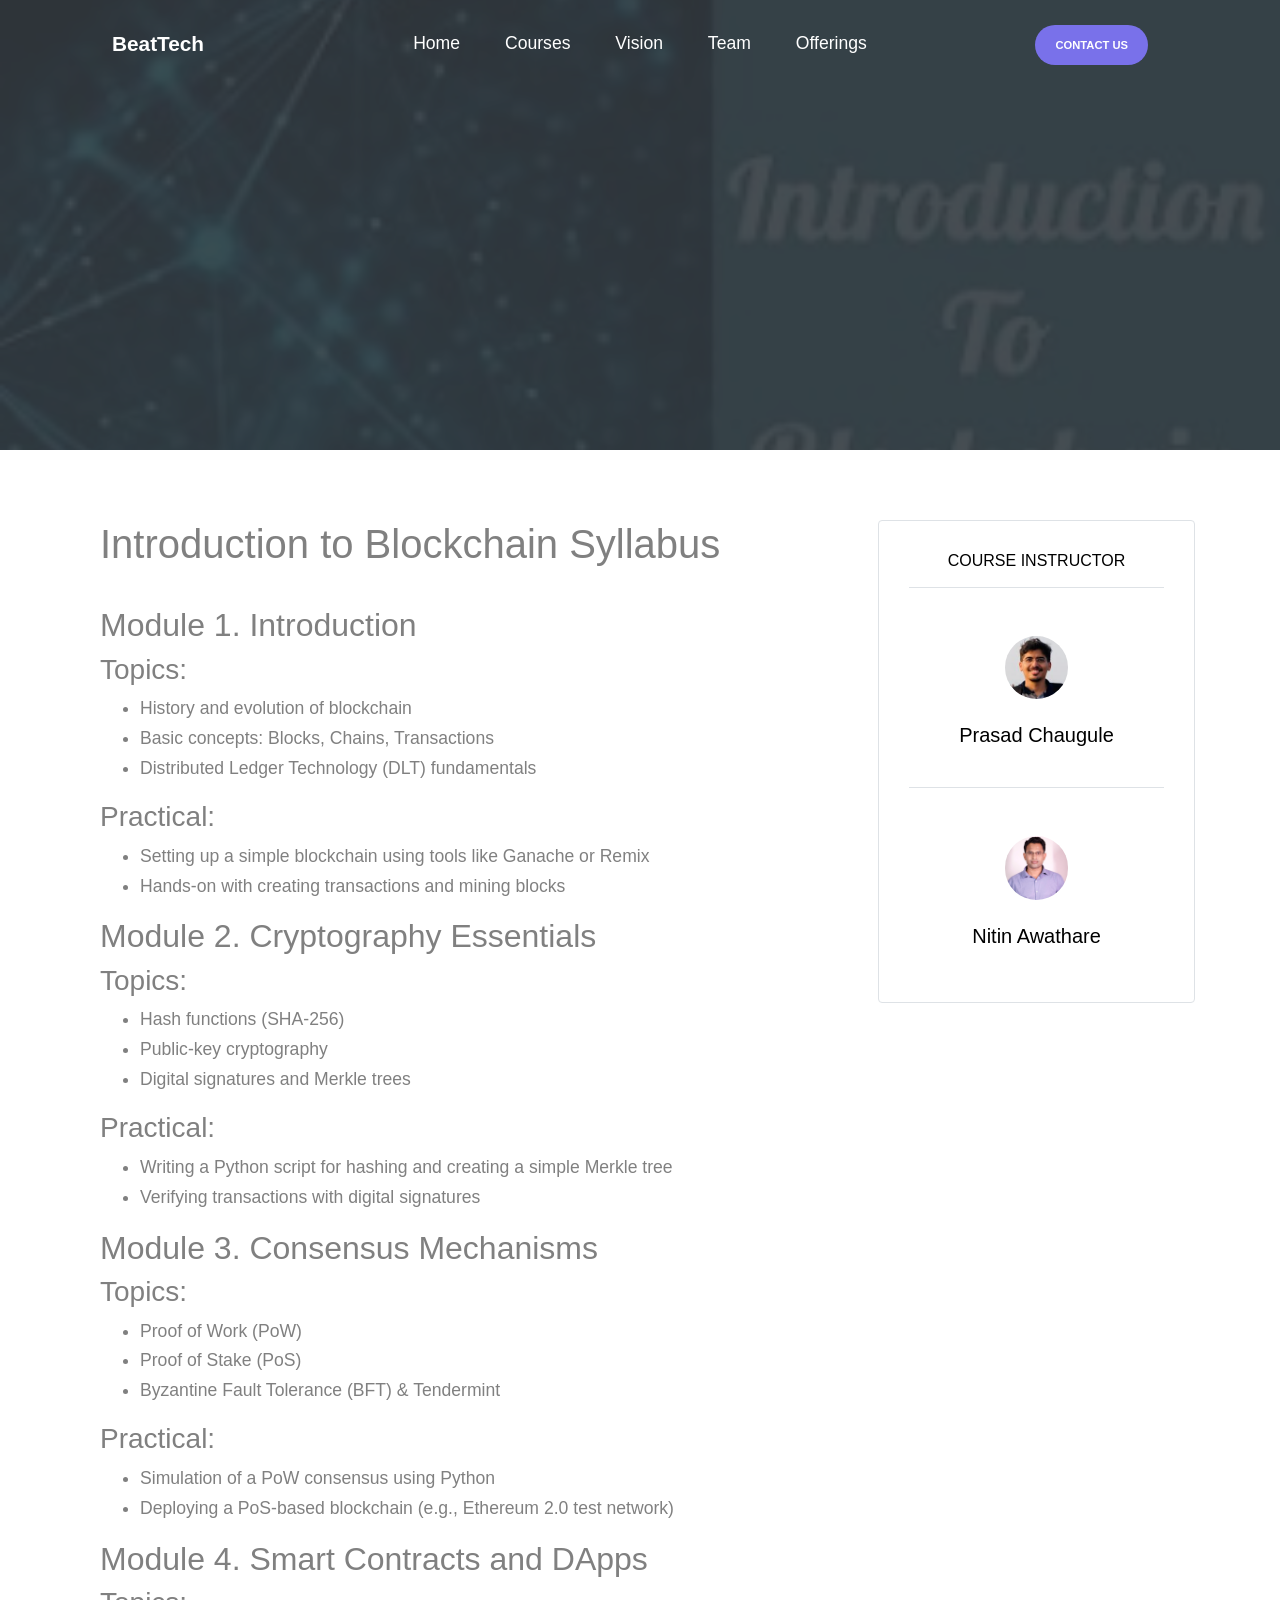
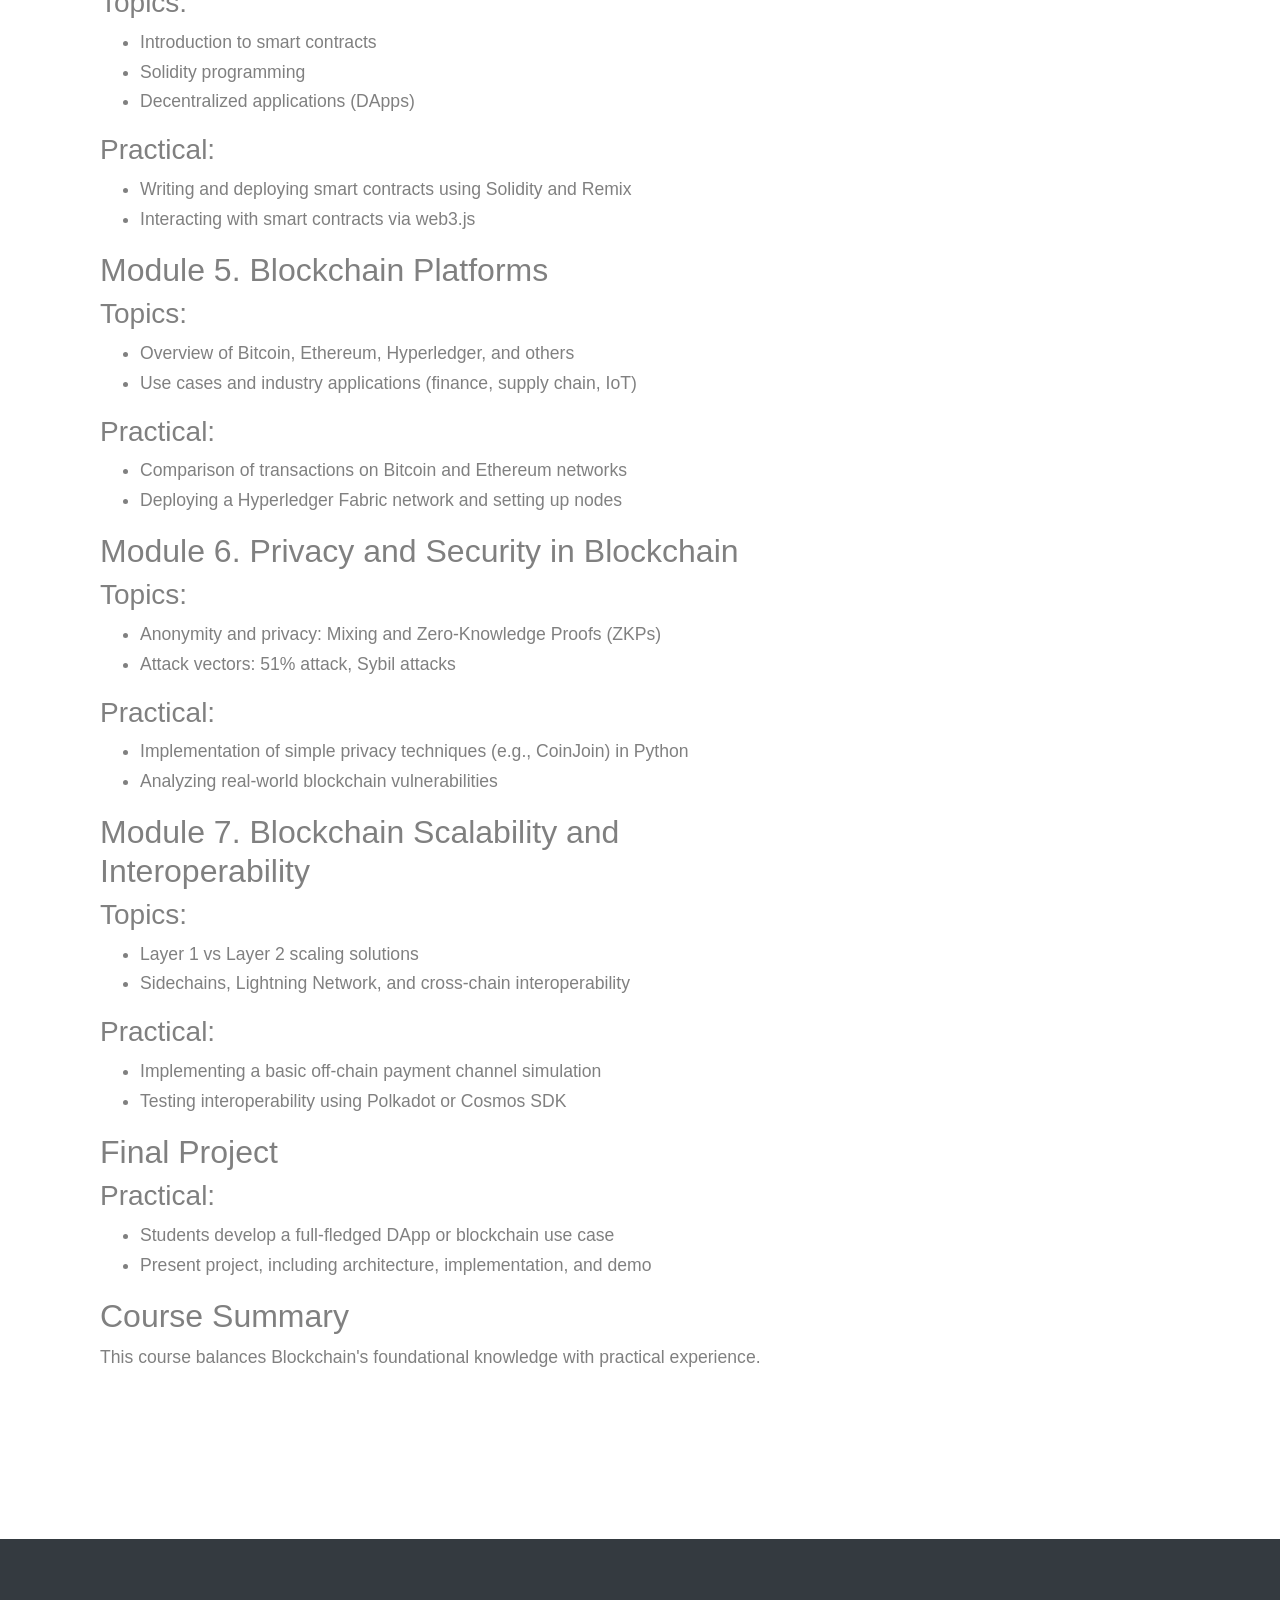
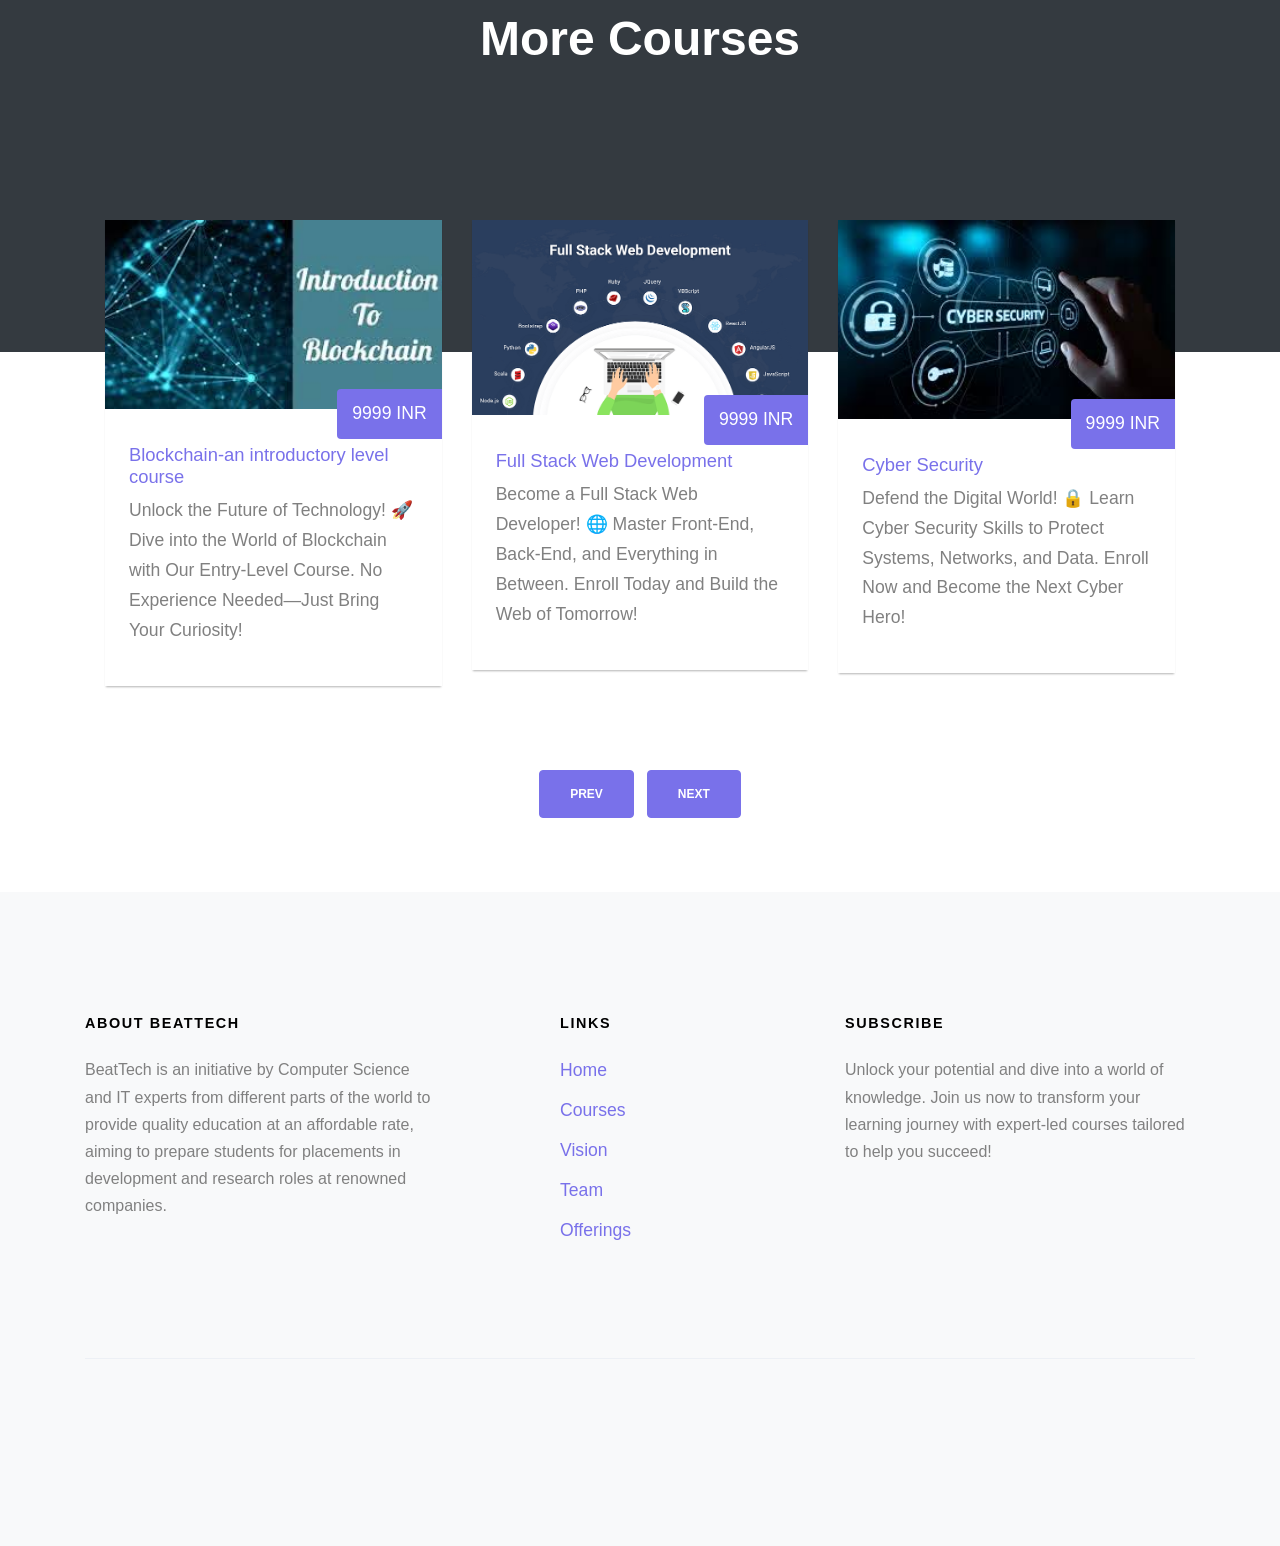
==== course-single-Blockchain.html @ daa199da "first commit" ====
<!DOCTYPE html>
<html lang="en">
  <head>
    <title>OneSchool &mdash; Website by Colorlib</title>
    <meta charset="utf-8">
    <meta name="viewport" content="width=device-width, initial-scale=1, shrink-to-fit=no">
    
    
    <!-- <link href="https://fonts.googleapis.com/css?family=Muli:300,400,700,900" rel="stylesheet"> -->
    <link rel="stylesheet" href="fonts/icomoon/style.css">

    <link rel="stylesheet" href="css/bootstrap.min.css">
    <link rel="stylesheet" href="css/jquery-ui.css">
    <link rel="stylesheet" href="css/owl.carousel.min.css">
    <link rel="stylesheet" href="css/owl.theme.default.min.css">
    <link rel="stylesheet" href="css/owl.theme.default.min.css">

    <link rel="stylesheet" href="css/jquery.fancybox.min.css">

    <link rel="stylesheet" href="css/bootstrap-datepicker.css">

    <link rel="stylesheet" href="fonts/flaticon/font/flaticon.css">

    <link rel="stylesheet" href="css/aos.css">

    <link rel="stylesheet" href="css/style.css">
    
  </head>
  <body data-spy="scroll" data-target=".site-navbar-target" data-offset="300">
  
  <div class="site-wrap">

    <div class="site-mobile-menu site-navbar-target">
      <div class="site-mobile-menu-header">
        <div class="site-mobile-menu-close mt-3">
          <span class="icon-close2 js-menu-toggle"></span>
        </div>
      </div>
      <div class="site-mobile-menu-body"></div>
    </div>
   
    
    <header class="site-navbar py-4 js-sticky-header site-navbar-target" role="banner">
      
      <div class="container-fluid">
        <div class="d-flex align-items-center">
          <div class="site-logo mr-auto w-25"><a href="index.html">BeatTech</a></div>

          <div class="mx-auto text-center">
            <nav class="site-navigation position-relative text-right" role="navigation">
              <ul class="site-menu main-menu js-clone-nav mx-auto d-none d-lg-block  m-0 p-0">
               <!-- 
 <li><a href="#home-section" class="nav-link">Home</a></li>
                <li><a href="#courses-section" class="nav-link">Courses</a></li>
                <li><a href="#programs-section" class="nav-link">Programs</a></li>
                <li><a href="#teachers-section" class="nav-link">Teachers</a></li>
 -->
 				<li><a href="index.html?#home-section" class="nav-link">Home</a></li>
                <li><a href="index.html?#courses-section" class="nav-link">Courses</a></li>
                <li><a href="index.html?#programs-section" class="nav-link">Vision</a></li>
                <li><a href="index.html?#teachers-section" class="nav-link">Team</a></li>
                <li><a href="index.html?#offerings-section" class="nav-link">Offerings</a></li>
              </ul>
            </nav>
          </div>

          <div class="ml-auto w-25">
            <nav class="site-navigation position-relative text-right" role="navigation">
              <ul class="site-menu main-menu site-menu-dark js-clone-nav mr-auto d-none d-lg-block m-0 p-0">
                <li class="cta"><a href="index.html?#contact-section" class="nav-link"><span>Contact Us</span></a></li>
              </ul>
            </nav>
            <a href="#" class="d-inline-block d-lg-none site-menu-toggle js-menu-toggle text-black float-right"><span class="icon-menu h3"></span></a>
          </div>
        </div>
      </div>
      
    </header>

    <div class="intro-section single-cover" id="home-section">
      
      <div class="slide-1 " style="background-image: url('images/blockchainCourse.jpeg');" data-stellar-background-ratio="0.5">
        <div class="container">
          <div class="row align-items-center">
            <div class="col-12">
              <div class="row justify-content-center align-items-center text-center">
                <div class="col-lg-6">
<!--                   <h1 data-aos="fade-up" data-aos-delay="0">Full stack Development</h1> -->
<!--                   <p data-aos="fade-up" data-aos-delay="100">4 Lessons / 12 Week &bullet; 2,193 students &bullet; <a href="#" class="text-white">6 comments</a></p> -->
                </div>

                
              </div>
            </div>
            
          </div>
        </div>
      </div>
    </div>
    
    <div class="site-section">
      <div class="container">
        <div class="row">
          <div class="col-lg-8 mb-5">

            <div class="mb-5">
              <!-- 
<h3 class="text-black">Course Description</h3>
              <p class="mb-4">
                <strong class="text-black mr-3">Schedule: </strong> MWF 9:30 - 11:00
              </p>
 -->
              <!-- 
<p>Lorem ipsum dolor sit amet, consectetur adipisicing elit. Enim eum iure voluptatum provident natus, deleniti alias corporis dolorem architecto eligendi consequatur, veniam ratione qui adipisci, doloremque aspernatur? Debitis, quia, praesentium.</p>
              <p>Molestias sit temporibus ullam voluptatem quibusdam. Accusamus labore perspiciatis similique veritatis ipsum iure quas. Nulla perspiciatis unde eveniet nihil, nesciunt repellat maxime ab libero minima voluptas dolore repudiandae adipisci. Cumque!</p>
              <p>Enim harum voluptatem, itaque in illum quas temporibus tempore sit tempora quam atque eveniet, non aspernatur dignissimos aliquid praesentium exercitationem delectus, maxime velit saepe! Qui asperiores iure reprehenderit ad voluptas!</p>
              <div class="row mb-4">
                <div class="col-md-6">
                  <img src="images/img_1.jpg" alt="Image" class="img-fluid rounded">
                </div>
                <div class="col-md-6">
                  <img src="images/img_2.jpg" alt="Image" class="img-fluid rounded">
                </div>
              </div>
              <p>Ipsam fuga fugiat vero repudiandae, tenetur a ullam, expedita perspiciatis dolores rem quibusdam numquam dicta sint unde repellat magni recusandae. Id, quibusdam, voluptatum. Amet mollitia ratione, illum animi quia ex?</p>
              <p>Sint aut repudiandae, in amet nemo. Nobis labore id iure molestias reprehenderit quisquam illo quod cum dolorum aspernatur ut sequi, facere beatae, porro cupiditate magnam laborum laudantium laboriosam ab autem!</p>
 -->

     <div class="container">
        <h1>Introduction to Blockchain Syllabus</h1><br>
<!-- 		<h1>Blockchain Course Syllabus</h1> -->

    <h2>Module 1. Introduction </h2>
    <h3>Topics:</h3>
    <ul>
        <li>History and evolution of blockchain</li>
        <li>Basic concepts: Blocks, Chains, Transactions</li>
        <li>Distributed Ledger Technology (DLT) fundamentals</li>
    </ul>
    <h3>Practical:</h3>
    <ul>
        <li>Setting up a simple blockchain using tools like Ganache or Remix</li>
        <li>Hands-on with creating transactions and mining blocks</li>
    </ul>

    <h2>Module 2. Cryptography Essentials </h2>
    <h3>Topics:</h3>
    <ul>
        <li>Hash functions (SHA-256)</li>
        <li>Public-key cryptography</li>
        <li>Digital signatures and Merkle trees</li>
    </ul>
    <h3>Practical:</h3>
    <ul>
        <li>Writing a Python script for hashing and creating a simple Merkle tree</li>
        <li>Verifying transactions with digital signatures</li>
    </ul>

    <h2>Module 3. Consensus Mechanisms </h2>
    <h3>Topics:</h3>
    <ul>
        <li>Proof of Work (PoW)</li>
        <li>Proof of Stake (PoS)</li>
        <li>Byzantine Fault Tolerance (BFT) & Tendermint</li>
    </ul>
    <h3>Practical:</h3>
    <ul>
        <li>Simulation of a PoW consensus using Python</li>
        <li>Deploying a PoS-based blockchain (e.g., Ethereum 2.0 test network)</li>
    </ul>

    <h2>Module 4. Smart Contracts and DApps </h2>
    <h3>Topics:</h3>
    <ul>
        <li>Introduction to smart contracts</li>
        <li>Solidity programming</li>
        <li>Decentralized applications (DApps)</li>
    </ul>
    <h3>Practical:</h3>
    <ul>
        <li>Writing and deploying smart contracts using Solidity and Remix</li>
        <li>Interacting with smart contracts via web3.js</li>
    </ul>

    <h2>Module 5. Blockchain Platforms </h2>
    <h3>Topics:</h3>
    <ul>
        <li>Overview of Bitcoin, Ethereum, Hyperledger, and others</li>
        <li>Use cases and industry applications (finance, supply chain, IoT)</li>
    </ul>
    <h3>Practical:</h3>
    <ul>
        <li>Comparison of transactions on Bitcoin and Ethereum networks</li>
        <li>Deploying a Hyperledger Fabric network and setting up nodes</li>
    </ul>

    <h2>Module 6. Privacy and Security in Blockchain </h2>
    <h3>Topics:</h3>
    <ul>
        <li>Anonymity and privacy: Mixing and Zero-Knowledge Proofs (ZKPs)</li>
        <li>Attack vectors: 51% attack, Sybil attacks</li>
    </ul>
    <h3>Practical:</h3>
    <ul>
        <li>Implementation of simple privacy techniques (e.g., CoinJoin) in Python</li>
        <li>Analyzing real-world blockchain vulnerabilities</li>
    </ul>

    <h2>Module 7. Blockchain Scalability and Interoperability </h2>
    <h3>Topics:</h3>
    <ul>
        <li>Layer 1 vs Layer 2 scaling solutions</li>
        <li>Sidechains, Lightning Network, and cross-chain interoperability</li>
    </ul>
    <h3>Practical:</h3>
    <ul>
        <li>Implementing a basic off-chain payment channel simulation</li>
        <li>Testing interoperability using Polkadot or Cosmos SDK</li>
    </ul>

    <h2>Final Project </h2>
    <h3>Practical:</h3>
    <ul>
        <li>Students develop a full-fledged DApp or blockchain use case</li>
        <li>Present project, including architecture, implementation, and demo</li>
    </ul>
	<h2 class="module-title">Course Summary</h2>
	<p>This course balances Blockchain's foundational knowledge with practical experience.</p>






</p>
    <!-- 
<h2>Assessment:</h2>
    <ul>
        <li>Midterm quiz (20%)</li>
        <li>Practical assignments (40%)</li>
        <li>Final project (40%)</li>
    </ul>
 -->
     </div>
<!--  <p class="mt-4"><a href="#" class="btn btn-primary">Admission</a></p> -->
            </div>

<!-- 
            <div class="pt-5">
              <h3 class="mb-5">6 Comments</h3>
              <ul class="comment-list">
                <li class="comment">
                  <div class="vcard bio">
                    <img src="images/person_1.jpg" alt="Image placeholder">
                  </div>
                  <div class="comment-body">
                    <h3>Jean Doe</h3>
                    <div class="meta">January 9, 2018 at 2:21pm</div>
                    <p>Lorem ipsum dolor sit amet, consectetur adipisicing elit. Pariatur quidem laborum necessitatibus, ipsam impedit vitae autem, eum officia, fugiat saepe enim sapiente iste iure! Quam voluptas earum impedit necessitatibus, nihil?</p>
                    <p><a href="#" class="reply">Reply</a></p>
                  </div>
                </li>

                <li class="comment">
                  <div class="vcard bio">
                    <img src="images/person_1.jpg" alt="Image placeholder">
                  </div>
                  <div class="comment-body">
                    <h3>Jean Doe</h3>
                    <div class="meta">January 9, 2018 at 2:21pm</div>
                    <p>Lorem ipsum dolor sit amet, consectetur adipisicing elit. Pariatur quidem laborum necessitatibus, ipsam impedit vitae autem, eum officia, fugiat saepe enim sapiente iste iure! Quam voluptas earum impedit necessitatibus, nihil?</p>
                    <p><a href="#" class="reply">Reply</a></p>
                  </div>

                  <ul class="children">
                    <li class="comment">
                      <div class="vcard bio">
                        <img src="images/person_1.jpg" alt="Image placeholder">
                      </div>
                      <div class="comment-body">
                        <h3>Jean Doe</h3>
                        <div class="meta">January 9, 2018 at 2:21pm</div>
                        <p>Lorem ipsum dolor sit amet, consectetur adipisicing elit. Pariatur quidem laborum necessitatibus, ipsam impedit vitae autem, eum officia, fugiat saepe enim sapiente iste iure! Quam voluptas earum impedit necessitatibus, nihil?</p>
                        <p><a href="#" class="reply">Reply</a></p>
                      </div>


                      <ul class="children">
                        <li class="comment">
                          <div class="vcard bio">
                            <img src="images/person_1.jpg" alt="Image placeholder">
                          </div>
                          <div class="comment-body">
                            <h3>Jean Doe</h3>
                            <div class="meta">January 9, 2018 at 2:21pm</div>
                            <p>Lorem ipsum dolor sit amet, consectetur adipisicing elit. Pariatur quidem laborum necessitatibus, ipsam impedit vitae autem, eum officia, fugiat saepe enim sapiente iste iure! Quam voluptas earum impedit necessitatibus, nihil?</p>
                            <p><a href="#" class="reply">Reply</a></p>
                          </div>

                            <ul class="children">
                              <li class="comment">
                                <div class="vcard bio">
                                  <img src="images/person_1.jpg" alt="Image placeholder">
                                </div>
                                <div class="comment-body">
                                  <h3>Jean Doe</h3>
                                  <div class="meta">January 9, 2018 at 2:21pm</div>
                                  <p>Lorem ipsum dolor sit amet, consectetur adipisicing elit. Pariatur quidem laborum necessitatibus, ipsam impedit vitae autem, eum officia, fugiat saepe enim sapiente iste iure! Quam voluptas earum impedit necessitatibus, nihil?</p>
                                  <p><a href="#" class="reply">Reply</a></p>
                                </div>
                              </li>
                            </ul>
                        </li>
                      </ul>
                    </li>
                  </ul>
                </li>

                <li class="comment">
                  <div class="vcard bio">
                    <img src="images/person_1.jpg" alt="Image placeholder">
                  </div>
                  <div class="comment-body">
                    <h3>Jean Doe</h3>
                    <div class="meta">January 9, 2018 at 2:21pm</div>
                    <p>Lorem ipsum dolor sit amet, consectetur adipisicing elit. Pariatur quidem laborum necessitatibus, ipsam impedit vitae autem, eum officia, fugiat saepe enim sapiente iste iure! Quam voluptas earum impedit necessitatibus, nihil?</p>
                    <p><a href="#" class="reply">Reply</a></p>
                  </div>
                </li>
              </ul>
              <!~~ END comment-list ~~>
              
              <div class="comment-form-wrap pt-5">
                <h3 class="mb-5">Leave a comment</h3>
                <form action="#" class="p-5 bg-light">
                  <div class="form-group">
                    <label for="name">Name *</label>
                    <input type="text" class="form-control" id="name">
                  </div>
                  <div class="form-group">
                    <label for="email">Email *</label>
                    <input type="email" class="form-control" id="email">
                  </div>
                  <div class="form-group">
                    <label for="website">Website</label>
                    <input type="url" class="form-control" id="website">
                  </div>

                  <div class="form-group">
                    <label for="message">Message</label>
                    <textarea name="" id="message" cols="30" rows="10" class="form-control"></textarea>
                  </div>
                  <div class="form-group">
                    <input type="submit" value="Post Comment" class="btn btn-primary">
                  </div>

                </form>
              </div>
            </div>
 -->



          </div>
          <div class="col-lg-4 pl-lg-5">

            <div class="mb-5 text-center border rounded course-instructor">
              <h3 class="mb-5 text-black text-uppercase h6 border-bottom pb-3">Course Instructor</h3>
              <div class="mb-4 text-center">
                <a href="index.html?#teachers-section"><img src="images/person_6.png" alt="Image" class="w-25 rounded-circle mb-4"></a>
                <h3 class="h5 text-black mb-4">Prasad Chaugule</h3>
<!--                 <h3 class="text-black">Sneha Rangari</h3> -->

<!--                 <p>Sneha earned her B.Tech in CSE from VIT Pune and is currently a Tech Lead at the National Australian Bank in Melbourne, Australia. She specializes in post-web development processes, including deployment, testing, and support.</p> -->
<!-- 
                <h3 class="mb-5 text-black text-uppercase h6 border-bottom pb-3"></h3>
              	<a href="index.html?#teachers-section"><img src="images/person_4.jpg" alt="Image" class="w-25 rounded-circle mb-4"></a>  
                <h3 class="h5 text-black mb-4">Puja Dabade</h3>
                
 -->
                <h3 class="mb-5 text-black text-uppercase h6 border-bottom pb-3"></h3>
              	<a href="index.html?#teachers-section"><img src="images/person_5.png" alt="Image" class="w-25 rounded-circle mb-4"></a>  
                <h3 class="h5 text-black mb-4">Nitin Awathare</h3>
              </div>
            </div>

          </div>
        </div>
      </div>
    </div>

    <div class="site-section courses-title bg-dark" id="courses-section">
      <div class="container">
        <div class="row mb-5 justify-content-center">
          <div class="col-lg-7 text-center" data-aos="fade-up" data-aos-delay="">
            <h2 class="section-title">More Courses</h2>
          </div>
        </div>
      </div>
    </div>
    <div class="site-section courses-entry-wrap"  data-aos="fade" data-aos-delay="100">
      <div class="container">
        <div class="row">

<div class="owl-carousel col-12 nonloop-block-14">

            <div class="course bg-white h-100 align-self-stretch">
              <figure class="m-0">
                <a href="course-single-Blockchain.html"><img src="images/blockchainCourse.jpeg" alt="Image" class="img-fluid"></a>
              </figure>
              <div class="course-inner-text py-4 px-4">
                <span class="course-price">9999 INR</span>
<!--                 <div class="meta"><span class="icon-clock-o"></span>4 Lessons / 12 week</div> -->
                <h3><a href="course-single-Blockchain.html">Blockchain-an introductory level course</a></h3>
                <p>Unlock the Future of Technology! 🚀 Dive into the World of Blockchain with Our Entry-Level Course. No Experience Needed—Just Bring Your Curiosity! </p>
              </div>
              <!-- 
<div class="d-flex border-top stats">
                <div class="py-3 px-4"><span class="icon-users"></span> 2,193 students</div>
                <div class="py-3 px-4 w-25 ml-auto border-left"><span class="icon-chat"></span> 2</div>
              </div>
 -->
            </div>

            <div class="course bg-white h-100 align-self-stretch">
              <figure class="m-0">
                <a href="course-single.html"><img src="images/img_2.png" alt="Image" class="img-fluid"></a>
              </figure>
              <div class="course-inner-text py-4 px-4">
                <span class="course-price">9999 INR</span>
<!--                 <div class="meta"><span class="icon-clock-o"></span>4 Lessons / 12 week</div> -->
                <h3><a href="course-single.html">Full Stack Web Development</a></h3>
                <p>Become a Full Stack Web Developer! 🌐 Master Front-End, Back-End, and Everything in Between. Enroll Today and Build the Web of Tomorrow! </p>
              </div>
             <!-- 
 <div class="d-flex border-top stats">
                <div class="py-3 px-4"><span class="icon-users"></span> 2,193 students</div>
                <div class="py-3 px-4 w-25 ml-auto border-left"><span class="icon-chat"></span> 2</div>
              </div>
 -->
            </div>

            <div class="course bg-white h-100 align-self-stretch">
              <figure class="m-0">
                <a href="course-single-CyberSecurity.html"><img src="images/cyberSecurityCourse.jpeg" alt="Image" class="img-fluid"></a>
              </figure>
              <div class="course-inner-text py-4 px-4">
                <span class="course-price">9999 INR</span>
<!--                 <div class="meta"><span class="icon-clock-o"></span>4 Lessons / 12 week</div> -->
                <h3><a href="course-single-CyberSecurity.html">Cyber Security</a></h3>
                <p>Defend the Digital World! 🔒 Learn Cyber Security Skills to Protect Systems, Networks, and Data. Enroll Now and Become the Next Cyber Hero! </p>
              </div>
             <!-- 
 <div class="d-flex border-top stats">
                <div class="py-3 px-4"><span class="icon-users"></span> 2,193 students</div>
                <div class="py-3 px-4 w-25 ml-auto border-left"><span class="icon-chat"></span> 2</div>
              </div>
 -->
            </div>

		</div>
         

        </div>
        <div class="row justify-content-center">
          <div class="col-7 text-center">
            <button class="customPrevBtn btn btn-primary m-1">Prev</button>
            <button class="customNextBtn btn btn-primary m-1">Next</button>
          </div>
        </div>
      </div>
    </div>
     
    <footer class="footer-section bg-light">
      <div class="container">
        <div class="row">
          <div class="col-md-4">
            <h3>About BeatTech</h3>
            <p>BeatTech is an initiative by Computer Science and IT experts from different parts of the world to provide quality education at an affordable rate, aiming to prepare students for placements in development and research roles at renowned companies.</p>
          </div>

          <div class="col-md-3 ml-auto">
            <h3>Links</h3>
            <ul class="list-unstyled footer-links">
             <!-- 
 <li><a href="index.html">Home</a></li>
              <li><a href="index.html?#courses-section">Courses</a></li>
              <li><a href="#">Programs</a></li>
              <li><a href="#">Teachers</a></li>
 -->
 			  <li><a href="index.html?#home-section">Home</a></li>
              <li><a href="index.html?#courses-section">Courses</a></li>
              <li><a href="index.html?#programs-section">Vision</a></li>
              <li><a href="index.html?#teachers-section">Team</a></li>
			  <li><a href="index.html?#offerings-section">Offerings</a></li>
            </ul>
          </div>

          <div class="col-md-4">
            <h3>Subscribe</h3>
            <p>Unlock your potential and dive into a world of knowledge. Join us now to transform your learning journey with expert-led courses tailored to help you succeed!</p>
           <!-- 
 <form action="#" class="footer-subscribe">
              <div class="d-flex mb-5">
                <input type="text" class="form-control rounded-0" placeholder="Email">
                <input type="submit" class="btn btn-primary rounded-0" value="Subscribe">
              </div>
            </form>
 -->
          </div>

        </div>

        <div class="row pt-5 mt-5 text-center">
          <div class="col-md-12">
            <div class="border-top pt-5">
            <p>
        <!-- Link back to Colorlib can't be removed. Template is licensed under CC BY 3.0. -->
<!--         Copyright &copy;<script>document.write(new Date().getFullYear());</script> All rights reserved | This template is made with <i class="icon-heart" aria-hidden="true"></i> by <a href="https://colorlib.com" target="_blank" >Colorlib</a> -->
        <!-- Link back to Colorlib can't be removed. Template is licensed under CC BY 3.0. -->
      </p>
            </div>
          </div>
          
        </div>
      </div>
    </footer>

  
    
  </div> <!-- .site-wrap -->

  <script src="js/jquery-3.3.1.min.js"></script>
  <script src="js/jquery-migrate-3.0.1.min.js"></script>
  <script src="js/jquery-ui.js"></script>
  <script src="js/popper.min.js"></script>
  <script src="js/bootstrap.min.js"></script>
  <script src="js/owl.carousel.min.js"></script>
  <script src="js/jquery.stellar.min.js"></script>
  <script src="js/jquery.countdown.min.js"></script>
  <script src="js/bootstrap-datepicker.min.js"></script>
  <script src="js/jquery.easing.1.3.js"></script>
  <script src="js/aos.js"></script>
  <script src="js/jquery.fancybox.min.js"></script>
  <script src="js/jquery.sticky.js"></script>

  
  <script src="js/main.js"></script>
    
  </body>
</html>
---- fonts/icomoon/style.css ----
@font-face {
  font-family: 'icomoon';
  src:  url('fonts/icomoon.eot?10si43');
  src:  url('fonts/icomoon.eot?10si43#iefix') format('embedded-opentype'),
    url('fonts/icomoon.ttf?10si43') format('truetype'),
    url('fonts/icomoon.woff?10si43') format('woff'),
    url('fonts/icomoon.svg?10si43#icomoon') format('svg');
  font-weight: normal;
  font-style: normal;
}

[class^="icon-"], [class*=" icon-"] {
  /* use !important to prevent issues with browser extensions that change fonts */
  font-family: 'icomoon' !important;
  speak: none;
  font-style: normal;
  font-weight: normal;
  font-variant: normal;
  text-transform: none;
  line-height: 1;

  /* Better Font Rendering =========== */
  -webkit-font-smoothing: antialiased;
  -moz-osx-font-smoothing: grayscale;
}

.icon-asterisk:before {
  content: "\f069";
}
.icon-plus:before {
  content: "\f067";
}
.icon-question:before {
  content: "\f128";
}
.icon-minus:before {
  content: "\f068";
}
.icon-glass:before {
  content: "\f000";
}
.icon-music:before {
  content: "\f001";
}
.icon-search:before {
  content: "\f002";
}
.icon-envelope-o:before {
  content: "\f003";
}
.icon-heart:before {
  content: "\f004";
}
.icon-star:before {
  content: "\f005";
}
.icon-star-o:before {
  content: "\f006";
}
.icon-user:before {
  content: "\f007";
}
.icon-film:before {
  content: "\f008";
}
.icon-th-large:before {
  content: "\f009";
}
.icon-th:before {
  content: "\f00a";
}
.icon-th-list:before {
  content: "\f00b";
}
.icon-check:before {
  content: "\f00c";
}
.icon-close:before {
  content: "\f00d";
}
.icon-remove:before {
  content: "\f00d";
}
.icon-times:before {
  content: "\f00d";
}
.icon-search-plus:before {
  content: "\f00e";
}
.icon-search-minus:before {
  content: "\f010";
}
.icon-power-off:before {
  content: "\f011";
}
.icon-signal:before {
  content: "\f012";
}
.icon-cog:before {
  content: "\f013";
}
.icon-gear:before {
  content: "\f013";
}
.icon-trash-o:before {
  content: "\f014";
}
.icon-home:before {
  content: "\f015";
}
.icon-file-o:before {
  content: "\f016";
}
.icon-clock-o:before {
  content: "\f017";
}
.icon-road:before {
  content: "\f018";
}
.icon-download:before {
  content: "\f019";
}
.icon-arrow-circle-o-down:before {
  content: "\f01a";
}
.icon-arrow-circle-o-up:before {
  content: "\f01b";
}
.icon-inbox:before {
  content: "\f01c";
}
.icon-play-circle-o:before {
  content: "\f01d";
}
.icon-repeat:before {
  content: "\f01e";
}
.icon-rotate-right:before {
  content: "\f01e";
}
.icon-refresh:before {
  content: "\f021";
}
.icon-list-alt:before {
  content: "\f022";
}
.icon-lock:before {
  content: "\f023";
}
.icon-flag:before {
  content: "\f024";
}
.icon-headphones:before {
  content: "\f025";
}
.icon-volume-off:before {
  content: "\f026";
}
.icon-volume-down:before {
  content: "\f027";
}
.icon-volume-up:before {
  content: "\f028";
}
.icon-qrcode:before {
  content: "\f029";
}
.icon-barcode:before {
  content: "\f02a";
}
.icon-tag:before {
  content: "\f02b";
}
.icon-tags:before {
  content: "\f02c";
}
.icon-book:before {
  content: "\f02d";
}
.icon-bookmark:before {
  content: "\f02e";
}
.icon-print:before {
  content: "\f02f";
}
.icon-camera:before {
  content: "\f030";
}
.icon-font:before {
  content: "\f031";
}
.icon-bold:before {
  content: "\f032";
}
.icon-italic:before {
  content: "\f033";
}
.icon-text-height:before {
  content: "\f034";
}
.icon-text-width:before {
  content: "\f035";
}
.icon-align-left:before {
  content: "\f036";
}
.icon-align-center:before {
  content: "\f037";
}
.icon-align-right:before {
  content: "\f038";
}
.icon-align-justify:before {
  content: "\f039";
}
.icon-list:before {
  content: "\f03a";
}
.icon-dedent:before {
  content: "\f03b";
}
.icon-outdent:before {
  content: "\f03b";
}
.icon-indent:before {
  content: "\f03c";
}
.icon-video-camera:before {
  content: "\f03d";
}
.icon-image:before {
  content: "\f03e";
}
.icon-photo:before {
  content: "\f03e";
}
.icon-picture-o:before {
  content: "\f03e";
}
.icon-pencil:before {
  content: "\f040";
}
.icon-map-marker:before {
  content: "\f041";
}
.icon-adjust:before {
  content: "\f042";
}
.icon-tint:before {
  content: "\f043";
}
.icon-edit:before {
  content: "\f044";
}
.icon-pencil-square-o:before {
  content: "\f044";
}
.icon-share-square-o:before {
  content: "\f045";
}
.icon-check-square-o:before {
  content: "\f046";
}
.icon-arrows:before {
  content: "\f047";
}
.icon-step-backward:before {
  content: "\f048";
}
.icon-fast-backward:before {
  content: "\f049";
}
.icon-backward:before {
  content: "\f04a";
}
.icon-play:before {
  content: "\f04b";
}
.icon-pause:before {
  content: "\f04c";
}
.icon-stop:before {
  content: "\f04d";
}
.icon-forward:before {
  content: "\f04e";
}
.icon-fast-forward:before {
  content: "\f050";
}
.icon-step-forward:before {
  content: "\f051";
}
.icon-eject:before {
  content: "\f052";
}
.icon-chevron-left:before {
  content: "\f053";
}
.icon-chevron-right:before {
  content: "\f054";
}
.icon-plus-circle:before {
  content: "\f055";
}
.icon-minus-circle:before {
  content: "\f056";
}
.icon-times-circle:before {
  content: "\f057";
}
.icon-check-circle:before {
  content: "\f058";
}
.icon-question-circle:before {
  content: "\f059";
}
.icon-info-circle:before {
  content: "\f05a";
}
.icon-crosshairs:before {
  content: "\f05b";
}
.icon-times-circle-o:before {
  content: "\f05c";
}
.icon-check-circle-o:before {
  content: "\f05d";
}
.icon-ban:before {
  content: "\f05e";
}
.icon-arrow-left:before {
  content: "\f060";
}
.icon-arrow-right:before {
  content: "\f061";
}
.icon-arrow-up:before {
  content: "\f062";
}
.icon-arrow-down:before {
  content: "\f063";
}
.icon-mail-forward:before {
  content: "\f064";
}
.icon-share:before {
  content: "\f064";
}
.icon-expand:before {
  content: "\f065";
}
.icon-compress:before {
  content: "\f066";
}
.icon-exclamation-circle:before {
  content: "\f06a";
}
.icon-gift:before {
  content: "\f06b";
}
.icon-leaf:before {
  content: "\f06c";
}
.icon-fire:before {
  content: "\f06d";
}
.icon-eye:before {
  content: "\f06e";
}
.icon-eye-slash:before {
  content: "\f070";
}
.icon-exclamation-triangle:before {
  content: "\f071";
}
.icon-warning:before {
  content: "\f071";
}
.icon-plane:before {
  content: "\f072";
}
.icon-calendar:before {
  content: "\f073";
}
.icon-random:before {
  content: "\f074";
}
.icon-comment:before {
  content: "\f075";
}
.icon-magnet:before {
  content: "\f076";
}
.icon-chevron-up:before {
  content: "\f077";
}
.icon-chevron-down:before {
  content: "\f078";
}
.icon-retweet:before {
  content: "\f079";
}
.icon-shopping-cart:before {
  content: "\f07a";
}
.icon-folder:before {
  content: "\f07b";
}
.icon-folder-open:before {
  content: "\f07c";
}
.icon-arrows-v:before {
  content: "\f07d";
}
.icon-arrows-h:before {
  content: "\f07e";
}
.icon-bar-chart:before {
  content: "\f080";
}
.icon-bar-chart-o:before {
  content: "\f080";
}
.icon-twitter-square:before {
  content: "\f081";
}
.icon-facebook-square:before {
  content: "\f082";
}
.icon-camera-retro:before {
  content: "\f083";
}
.icon-key:before {
  content: "\f084";
}
.icon-cogs:before {
  content: "\f085";
}
.icon-gears:before {
  content: "\f085";
}
.icon-comments:before {
  content: "\f086";
}
.icon-thumbs-o-up:before {
  content: "\f087";
}
.icon-thumbs-o-down:before {
  content: "\f088";
}
.icon-star-half:before {
  content: "\f089";
}
.icon-heart-o:before {
  content: "\f08a";
}
.icon-sign-out:before {
  content: "\f08b";
}
.icon-linkedin-square:before {
  content: "\f08c";
}
.icon-thumb-tack:before {
  content: "\f08d";
}
.icon-external-link:before {
  content: "\f08e";
}
.icon-sign-in:before {
  content: "\f090";
}
.icon-trophy:before {
  content: "\f091";
}
.icon-github-square:before {
  content: "\f092";
}
.icon-upload:before {
  content: "\f093";
}
.icon-lemon-o:before {
  content: "\f094";
}
.icon-phone:before {
  content: "\f095";
}
.icon-square-o:before {
  content: "\f096";
}
.icon-bookmark-o:before {
  content: "\f097";
}
.icon-phone-square:before {
  content: "\f098";
}
.icon-twitter:before {
  content: "\f099";
}
.icon-facebook:before {
  content: "\f09a";
}
.icon-facebook-f:before {
  content: "\f09a";
}
.icon-github:before {
  content: "\f09b";
}
.icon-unlock:before {
  content: "\f09c";
}
.icon-credit-card:before {
  content: "\f09d";
}
.icon-feed:before {
  content: "\f09e";
}
.icon-rss:before {
  content: "\f09e";
}
.icon-hdd-o:before {
  content: "\f0a0";
}
.icon-bullhorn:before {
  content: "\f0a1";
}
.icon-bell-o:before {
  content: "\f0a2";
}
.icon-certificate:before {
  content: "\f0a3";
}
.icon-hand-o-right:before {
  content: "\f0a4";
}
.icon-hand-o-left:before {
  content: "\f0a5";
}
.icon-hand-o-up:before {
  content: "\f0a6";
}
.icon-hand-o-down:before {
  content: "\f0a7";
}
.icon-arrow-circle-left:before {
  content: "\f0a8";
}
.icon-arrow-circle-right:before {
  content: "\f0a9";
}
.icon-arrow-circle-up:before {
  content: "\f0aa";
}
.icon-arrow-circle-down:before {
  content: "\f0ab";
}
.icon-globe:before {
  content: "\f0ac";
}
.icon-wrench:before {
  content: "\f0ad";
}
.icon-tasks:before {
  content: "\f0ae";
}
.icon-filter:before {
  content: "\f0b0";
}
.icon-briefcase:before {
  content: "\f0b1";
}
.icon-arrows-alt:before {
  content: "\f0b2";
}
.icon-group:before {
  content: "\f0c0";
}
.icon-users:before {
  content: "\f0c0";
}
.icon-chain:before {
  content: "\f0c1";
}
.icon-link:before {
  content: "\f0c1";
}
.icon-cloud:before {
  content: "\f0c2";
}
.icon-flask:before {
  content: "\f0c3";
}
.icon-cut:before {
  content: "\f0c4";
}
.icon-scissors:before {
  content: "\f0c4";
}
.icon-copy:before {
  content: "\f0c5";
}
.icon-files-o:before {
  content: "\f0c5";
}
.icon-paperclip:before {
  content: "\f0c6";
}
.icon-floppy-o:before {
  content: "\f0c7";
}
.icon-save:before {
  content: "\f0c7";
}
.icon-square:before {
  content: "\f0c8";
}
.icon-bars:before {
  content: "\f0c9";
}
.icon-navicon:before {
  content: "\f0c9";
}
.icon-reorder:before {
  content: "\f0c9";
}
.icon-list-ul:before {
  content: "\f0ca";
}
.icon-list-ol:before {
  content: "\f0cb";
}
.icon-strikethrough:before {
  content: "\f0cc";
}
.icon-underline:before {
  content: "\f0cd";
}
.icon-table:before {
  content: "\f0ce";
}
.icon-magic:before {
  content: "\f0d0";
}
.icon-truck:before {
  content: "\f0d1";
}
.icon-pinterest:before {
  content: "\f0d2";
}
.icon-pinterest-square:before {
  content: "\f0d3";
}
.icon-google-plus-square:before {
  content: "\f0d4";
}
.icon-google-plus:before {
  content: "\f0d5";
}
.icon-money:before {
  content: "\f0d6";
}
.icon-caret-down:before {
  content: "\f0d7";
}
.icon-caret-up:before {
  content: "\f0d8";
}
.icon-caret-left:before {
  content: "\f0d9";
}
.icon-caret-right:before {
  content: "\f0da";
}
.icon-columns:before {
  content: "\f0db";
}
.icon-sort:before {
  content: "\f0dc";
}
.icon-unsorted:before {
  content: "\f0dc";
}
.icon-sort-desc:before {
  content: "\f0dd";
}
.icon-sort-down:before {
  content: "\f0dd";
}
.icon-sort-asc:before {
  content: "\f0de";
}
.icon-sort-up:before {
  content: "\f0de";
}
.icon-envelope:before {
  content: "\f0e0";
}
.icon-linkedin:before {
  content: "\f0e1";
}
.icon-rotate-left:before {
  content: "\f0e2";
}
.icon-undo:before {
  content: "\f0e2";
}
.icon-gavel:before {
  content: "\f0e3";
}
.icon-legal:before {
  content: "\f0e3";
}
.icon-dashboard:before {
  content: "\f0e4";
}
.icon-tachometer:before {
  content: "\f0e4";
}
.icon-comment-o:before {
  content: "\f0e5";
}
.icon-comments-o:before {
  content: "\f0e6";
}
.icon-bolt:before {
  content: "\f0e7";
}
.icon-flash:before {
  content: "\f0e7";
}
.icon-sitemap:before {
  content: "\f0e8";
}
.icon-umbrella:before {
  content: "\f0e9";
}
.icon-clipboard:before {
  content: "\f0ea";
}
.icon-paste:before {
  content: "\f0ea";
}
.icon-lightbulb-o:before {
  content: "\f0eb";
}
.icon-exchange:before {
  content: "\f0ec";
}
.icon-cloud-download:before {
  content: "\f0ed";
}
.icon-cloud-upload:before {
  content: "\f0ee";
}
.icon-user-md:before {
  content: "\f0f0";
}
.icon-stethoscope:before {
  content: "\f0f1";
}
.icon-suitcase:before {
  content: "\f0f2";
}
.icon-bell:before {
  content: "\f0f3";
}
.icon-coffee:before {
  content: "\f0f4";
}
.icon-cutlery:before {
  content: "\f0f5";
}
.icon-file-text-o:before {
  content: "\f0f6";
}
.icon-building-o:before {
  content: "\f0f7";
}
.icon-hospital-o:before {
  content: "\f0f8";
}
.icon-ambulance:before {
  content: "\f0f9";
}
.icon-medkit:before {
  content: "\f0fa";
}
.icon-fighter-jet:before {
  content: "\f0fb";
}
.icon-beer:before {
  content: "\f0fc";
}
.icon-h-square:before {
  content: "\f0fd";
}
.icon-plus-square:before {
  content: "\f0fe";
}
.icon-angle-double-left:before {
  content: "\f100";
}
.icon-angle-double-right:before {
  content: "\f101";
}
.icon-angle-double-up:before {
  content: "\f102";
}
.icon-angle-double-down:before {
  content: "\f103";
}
.icon-angle-left:before {
  content: "\f104";
}
.icon-angle-right:before {
  content: "\f105";
}
.icon-angle-up:before {
  content: "\f106";
}
.icon-angle-down:before {
  content: "\f107";
}
.icon-desktop:before {
  content: "\f108";
}
.icon-laptop:before {
  content: "\f109";
}
.icon-tablet:before {
  content: "\f10a";
}
.icon-mobile:before {
  content: "\f10b";
}
.icon-mobile-phone:before {
  content: "\f10b";
}
.icon-circle-o:before {
  content: "\f10c";
}
.icon-quote-left:before {
  content: "\f10d";
}
.icon-quote-right:before {
  content: "\f10e";
}
.icon-spinner:before {
  content: "\f110";
}
.icon-circle:before {
  content: "\f111";
}
.icon-mail-reply:before {
  content: "\f112";
}
.icon-reply:before {
  content: "\f112";
}
.icon-github-alt:before {
  content: "\f113";
}
.icon-folder-o:before {
  content: "\f114";
}
.icon-folder-open-o:before {
  content: "\f115";
}
.icon-smile-o:before {
  content: "\f118";
}
.icon-frown-o:before {
  content: "\f119";
}
.icon-meh-o:before {
  content: "\f11a";
}
.icon-gamepad:before {
  content: "\f11b";
}
.icon-keyboard-o:before {
  content: "\f11c";
}
.icon-flag-o:before {
  content: "\f11d";
}
.icon-flag-checkered:before {
  content: "\f11e";
}
.icon-terminal:before {
  content: "\f120";
}
.icon-code:before {
  content: "\f121";
}
.icon-mail-reply-all:before {
  content: "\f122";
}
.icon-reply-all:before {
  content: "\f122";
}
.icon-star-half-empty:before {
  content: "\f123";
}
.icon-star-half-full:before {
  content: "\f123";
}
.icon-star-half-o:before {
  content: "\f123";
}
.icon-location-arrow:before {
  content: "\f124";
}
.icon-crop:before {
  content: "\f125";
}
.icon-code-fork:before {
  content: "\f126";
}
.icon-chain-broken:before {
  content: "\f127";
}
.icon-unlink:before {
  content: "\f127";
}
.icon-info:before {
  content: "\f129";
}
.icon-exclamation:before {
  content: "\f12a";
}
.icon-superscript:before {
  content: "\f12b";
}
.icon-subscript:before {
  content: "\f12c";
}
.icon-eraser:before {
  content: "\f12d";
}
.icon-puzzle-piece:before {
  content: "\f12e";
}
.icon-microphone:before {
  content: "\f130";
}
.icon-microphone-slash:before {
  content: "\f131";
}
.icon-shield:before {
  content: "\f132";
}
.icon-calendar-o:before {
  content: "\f133";
}
.icon-fire-extinguisher:before {
  content: "\f134";
}
.icon-rocket:before {
  content: "\f135";
}
.icon-maxcdn:before {
  content: "\f136";
}
.icon-chevron-circle-left:before {
  content: "\f137";
}
.icon-chevron-circle-right:before {
  content: "\f138";
}
.icon-chevron-circle-up:before {
  content: "\f139";
}
.icon-chevron-circle-down:before {
  content: "\f13a";
}
.icon-html5:before {
  content: "\f13b";
}
.icon-css3:before {
  content: "\f13c";
}
.icon-anchor:before {
  content: "\f13d";
}
.icon-unlock-alt:before {
  content: "\f13e";
}
.icon-bullseye:before {
  content: "\f140";
}
.icon-ellipsis-h:before {
  content: "\f141";
}
.icon-ellipsis-v:before {
  content: "\f142";
}
.icon-rss-square:before {
  content: "\f143";
}
.icon-play-circle:before {
  content: "\f144";
}
.icon-ticket:before {
  content: "\f145";
}
.icon-minus-square:before {
  content: "\f146";
}
.icon-minus-square-o:before {
  content: "\f147";
}
.icon-level-up:before {
  content: "\f148";
}
.icon-level-down:before {
  content: "\f149";
}
.icon-check-square:before {
  content: "\f14a";
}
.icon-pencil-square:before {
  content: "\f14b";
}
.icon-external-link-square:before {
  content: "\f14c";
}
.icon-share-square:before {
  content: "\f14d";
}
.icon-compass:before {
  content: "\f14e";
}
.icon-caret-square-o-down:before {
  content: "\f150";
}
.icon-toggle-down:before {
  content: "\f150";
}
.icon-caret-square-o-up:before {
  content: "\f151";
}
.icon-toggle-up:before {
  content: "\f151";
}
.icon-caret-square-o-right:before {
  content: "\f152";
}
.icon-toggle-right:before {
  content: "\f152";
}
.icon-eur:before {
  content: "\f153";
}
.icon-euro:before {
  content: "\f153";
}
.icon-gbp:before {
  content: "\f154";
}
.icon-dollar:before {
  content: "\f155";
}
.icon-usd:before {
  content: "\f155";
}
.icon-inr:before {
  content: "\f156";
}
.icon-rupee:before {
  content: "\f156";
}
.icon-cny:before {
  content: "\f157";
}
.icon-jpy:before {
  content: "\f157";
}
.icon-rmb:before {
  content: "\f157";
}
.icon-yen:before {
  content: "\f157";
}
.icon-rouble:before {
  content: "\f158";
}
.icon-rub:before {
  content: "\f158";
}
.icon-ruble:before {
  content: "\f158";
}
.icon-krw:before {
  content: "\f159";
}
.icon-won:before {
  content: "\f159";
}
.icon-bitcoin:before {
  content: "\f15a";
}
.icon-btc:before {
  content: "\f15a";
}
.icon-file:before {
  content: "\f15b";
}
.icon-file-text:before {
  content: "\f15c";
}
.icon-sort-alpha-asc:before {
  content: "\f15d";
}
.icon-sort-alpha-desc:before {
  content: "\f15e";
}
.icon-sort-amount-asc:before {
  content: "\f160";
}
.icon-sort-amount-desc:before {
  content: "\f161";
}
.icon-sort-numeric-asc:before {
  content: "\f162";
}
.icon-sort-numeric-desc:before {
  content: "\f163";
}
.icon-thumbs-up:before {
  content: "\f164";
}
.icon-thumbs-down:before {
  content: "\f165";
}
.icon-youtube-square:before {
  content: "\f166";
}
.icon-youtube:before {
  content: "\f167";
}
.icon-xing:before {
  content: "\f168";
}
.icon-xing-square:before {
  content: "\f169";
}
.icon-youtube-play:before {
  content: "\f16a";
}
.icon-dropbox:before {
  content: "\f16b";
}
.icon-stack-overflow:before {
  content: "\f16c";
}
.icon-instagram:before {
  content: "\f16d";
}
.icon-flickr:before {
  content: "\f16e";
}
.icon-adn:before {
  content: "\f170";
}
.icon-bitbucket:before {
  content: "\f171";
}
.icon-bitbucket-square:before {
  content: "\f172";
}
.icon-tumblr:before {
  content: "\f173";
}
.icon-tumblr-square:before {
  content: "\f174";
}
.icon-long-arrow-down:before {
  content: "\f175";
}
.icon-long-arrow-up:before {
  content: "\f176";
}
.icon-long-arrow-left:before {
  content: "\f177";
}
.icon-long-arrow-right:before {
  content: "\f178";
}
.icon-apple:before {
  content: "\f179";
}
.icon-windows:before {
  content: "\f17a";
}
.icon-android:before {
  content: "\f17b";
}
.icon-linux:before {
  content: "\f17c";
}
.icon-dribbble:before {
  content: "\f17d";
}
.icon-skype:before {
  content: "\f17e";
}
.icon-foursquare:before {
  content: "\f180";
}
.icon-trello:before {
  content: "\f181";
}
.icon-female:before {
  content: "\f182";
}
.icon-male:before {
  content: "\f183";
}
.icon-gittip:before {
  content: "\f184";
}
.icon-gratipay:before {
  content: "\f184";
}
.icon-sun-o:before {
  content: "\f185";
}
.icon-moon-o:before {
  content: "\f186";
}
.icon-archive:before {
  content: "\f187";
}
.icon-bug:before {
  content: "\f188";
}
.icon-vk:before {
  content: "\f189";
}
.icon-weibo:before {
  content: "\f18a";
}
.icon-renren:before {
  content: "\f18b";
}
.icon-pagelines:before {
  content: "\f18c";
}
.icon-stack-exchange:before {
  content: "\f18d";
}
.icon-arrow-circle-o-right:before {
  content: "\f18e";
}
.icon-arrow-circle-o-left:before {
  content: "\f190";
}
.icon-caret-square-o-left:before {
  content: "\f191";
}
.icon-toggle-left:before {
  content: "\f191";
}
.icon-dot-circle-o:before {
  content: "\f192";
}
.icon-wheelchair:before {
  content: "\f193";
}
.icon-vimeo-square:before {
  content: "\f194";
}
.icon-try:before {
  content: "\f195";
}
.icon-turkish-lira:before {
  content: "\f195";
}
.icon-plus-square-o:before {
  content: "\f196";
}
.icon-space-shuttle:before {
  content: "\f197";
}
.icon-slack:before {
  content: "\f198";
}
.icon-envelope-square:before {
  content: "\f199";
}
.icon-wordpress:before {
  content: "\f19a";
}
.icon-openid:before {
  content: "\f19b";
}
.icon-bank:before {
  content: "\f19c";
}
.icon-institution:before {
  content: "\f19c";
}
.icon-university:before {
  content: "\f19c";
}
.icon-graduation-cap:before {
  content: "\f19d";
}
.icon-mortar-board:before {
  content: "\f19d";
}
.icon-yahoo:before {
  content: "\f19e";
}
.icon-google:before {
  content: "\f1a0";
}
.icon-reddit:before {
  content: "\f1a1";
}
.icon-reddit-square:before {
  content: "\f1a2";
}
.icon-stumbleupon-circle:before {
  content: "\f1a3";
}
.icon-stumbleupon:before {
  content: "\f1a4";
}
.icon-delicious:before {
  content: "\f1a5";
}
.icon-digg:before {
  content: "\f1a6";
}
.icon-pied-piper-pp:before {
  content: "\f1a7";
}
.icon-pied-piper-alt:before {
  content: "\f1a8";
}
.icon-drupal:before {
  content: "\f1a9";
}
.icon-joomla:before {
  content: "\f1aa";
}
.icon-language:before {
  content: "\f1ab";
}
.icon-fax:before {
  content: "\f1ac";
}
.icon-building:before {
  content: "\f1ad";
}
.icon-child:before {
  content: "\f1ae";
}
.icon-paw:before {
  content: "\f1b0";
}
.icon-spoon:before {
  content: "\f1b1";
}
.icon-cube:before {
  content: "\f1b2";
}
.icon-cubes:before {
  content: "\f1b3";
}
.icon-behance:before {
  content: "\f1b4";
}
.icon-behance-square:before {
  content: "\f1b5";
}
.icon-steam:before {
  content: "\f1b6";
}
.icon-steam-square:before {
  content: "\f1b7";
}
.icon-recycle:before {
  content: "\f1b8";
}
.icon-automobile:before {
  content: "\f1b9";
}
.icon-car:before {
  content: "\f1b9";
}
.icon-cab:before {
  content: "\f1ba";
}
.icon-taxi:before {
  content: "\f1ba";
}
.icon-tree:before {
  content: "\f1bb";
}
.icon-spotify:before {
  content: "\f1bc";
}
.icon-deviantart:before {
  content: "\f1bd";
}
.icon-soundcloud:before {
  content: "\f1be";
}
.icon-database:before {
  content: "\f1c0";
}
.icon-file-pdf-o:before {
  content: "\f1c1";
}
.icon-file-word-o:before {
  content: "\f1c2";
}
.icon-file-excel-o:before {
  content: "\f1c3";
}
.icon-file-powerpoint-o:before {
  content: "\f1c4";
}
.icon-file-image-o:before {
  content: "\f1c5";
}
.icon-file-photo-o:before {
  content: "\f1c5";
}
.icon-file-picture-o:before {
  content: "\f1c5";
}
.icon-file-archive-o:before {
  content: "\f1c6";
}
.icon-file-zip-o:before {
  content: "\f1c6";
}
.icon-file-audio-o:before {
  content: "\f1c7";
}
.icon-file-sound-o:before {
  content: "\f1c7";
}
.icon-file-movie-o:before {
  content: "\f1c8";
}
.icon-file-video-o:before {
  content: "\f1c8";
}
.icon-file-code-o:before {
  content: "\f1c9";
}
.icon-vine:before {
  content: "\f1ca";
}
.icon-codepen:before {
  content: "\f1cb";
}
.icon-jsfiddle:before {
  content: "\f1cc";
}
.icon-life-bouy:before {
  content: "\f1cd";
}
.icon-life-buoy:before {
  content: "\f1cd";
}
.icon-life-ring:before {
  content: "\f1cd";
}
.icon-life-saver:before {
  content: "\f1cd";
}
.icon-support:before {
  content: "\f1cd";
}
.icon-circle-o-notch:before {
  content: "\f1ce";
}
.icon-ra:before {
  content: "\f1d0";
}
.icon-rebel:before {
  content: "\f1d0";
}
.icon-resistance:before {
  content: "\f1d0";
}
.icon-empire:before {
  content: "\f1d1";
}
.icon-ge:before {
  content: "\f1d1";
}
.icon-git-square:before {
  content: "\f1d2";
}
.icon-git:before {
  content: "\f1d3";
}
.icon-hacker-news:before {
  content: "\f1d4";
}
.icon-y-combinator-square:before {
  content: "\f1d4";
}
.icon-yc-square:before {
  content: "\f1d4";
}
.icon-tencent-weibo:before {
  content: "\f1d5";
}
.icon-qq:before {
  content: "\f1d6";
}
.icon-wechat:before {
  content: "\f1d7";
}
.icon-weixin:before {
  content: "\f1d7";
}
.icon-paper-plane:before {
  content: "\f1d8";
}
.icon-send:before {
  content: "\f1d8";
}
.icon-paper-plane-o:before {
  content: "\f1d9";
}
.icon-send-o:before {
  content: "\f1d9";
}
.icon-history:before {
  content: "\f1da";
}
.icon-circle-thin:before {
  content: "\f1db";
}
.icon-header:before {
  content: "\f1dc";
}
.icon-paragraph:before {
  content: "\f1dd";
}
.icon-sliders:before {
  content: "\f1de";
}
.icon-share-alt:before {
  content: "\f1e0";
}
.icon-share-alt-square:before {
  content: "\f1e1";
}
.icon-bomb:before {
  content: "\f1e2";
}
.icon-futbol-o:before {
  content: "\f1e3";
}
.icon-soccer-ball-o:before {
  content: "\f1e3";
}
.icon-tty:before {
  content: "\f1e4";
}
.icon-binoculars:before {
  content: "\f1e5";
}
.icon-plug:before {
  content: "\f1e6";
}
.icon-slideshare:before {
  content: "\f1e7";
}
.icon-twitch:before {
  content: "\f1e8";
}
.icon-yelp:before {
  content: "\f1e9";
}
.icon-newspaper-o:before {
  content: "\f1ea";
}
.icon-wifi:before {
  content: "\f1eb";
}
.icon-calculator:before {
  content: "\f1ec";
}
.icon-paypal:before {
  content: "\f1ed";
}
.icon-google-wallet:before {
  content: "\f1ee";
}
.icon-cc-visa:before {
  content: "\f1f0";
}
.icon-cc-mastercard:before {
  content: "\f1f1";
}
.icon-cc-discover:before {
  content: "\f1f2";
}
.icon-cc-amex:before {
  content: "\f1f3";
}
.icon-cc-paypal:before {
  content: "\f1f4";
}
.icon-cc-stripe:before {
  content: "\f1f5";
}
.icon-bell-slash:before {
  content: "\f1f6";
}
.icon-bell-slash-o:before {
  content: "\f1f7";
}
.icon-trash:before {
  content: "\f1f8";
}
.icon-copyright:before {
  content: "\f1f9";
}
.icon-at:before {
  content: "\f1fa";
}
.icon-eyedropper:before {
  content: "\f1fb";
}
.icon-paint-brush:before {
  content: "\f1fc";
}
.icon-birthday-cake:before {
  content: "\f1fd";
}
.icon-area-chart:before {
  content: "\f1fe";
}
.icon-pie-chart:before {
  content: "\f200";
}
.icon-line-chart:before {
  content: "\f201";
}
.icon-lastfm:before {
  content: "\f202";
}
.icon-lastfm-square:before {
  content: "\f203";
}
.icon-toggle-off:before {
  content: "\f204";
}
.icon-toggle-on:before {
  content: "\f205";
}
.icon-bicycle:before {
  content: "\f206";
}
.icon-bus:before {
  content: "\f207";
}
.icon-ioxhost:before {
  content: "\f208";
}
.icon-angellist:before {
  content: "\f209";
}
.icon-cc:before {
  content: "\f20a";
}
.icon-ils:before {
  content: "\f20b";
}
.icon-shekel:before {
  content: "\f20b";
}
.icon-sheqel:before {
  content: "\f20b";
}
.icon-meanpath:before {
  content: "\f20c";
}
.icon-buysellads:before {
  content: "\f20d";
}
.icon-connectdevelop:before {
  content: "\f20e";
}
.icon-dashcube:before {
  content: "\f210";
}
.icon-forumbee:before {
  content: "\f211";
}
.icon-leanpub:before {
  content: "\f212";
}
.icon-sellsy:before {
  content: "\f213";
}
.icon-shirtsinbulk:before {
  content: "\f214";
}
.icon-simplybuilt:before {
  content: "\f215";
}
.icon-skyatlas:before {
  content: "\f216";
}
.icon-cart-plus:before {
  content: "\f217";
}
.icon-cart-arrow-down:before {
  content: "\f218";
}
.icon-diamond:before {
  content: "\f219";
}
.icon-ship:before {
  content: "\f21a";
}
.icon-user-secret:before {
  content: "\f21b";
}
.icon-motorcycle:before {
  content: "\f21c";
}
.icon-street-view:before {
  content: "\f21d";
}
.icon-heartbeat:before {
  content: "\f21e";
}
.icon-venus:before {
  content: "\f221";
}
.icon-mars:before {
  content: "\f222";
}
.icon-mercury:before {
  content: "\f223";
}
.icon-intersex:before {
  content: "\f224";
}
.icon-transgender:before {
  content: "\f224";
}
.icon-transgender-alt:before {
  content: "\f225";
}
.icon-venus-double:before {
  content: "\f226";
}
.icon-mars-double:before {
  content: "\f227";
}
.icon-venus-mars:before {
  content: "\f228";
}
.icon-mars-stroke:before {
  content: "\f229";
}
.icon-mars-stroke-v:before {
  content: "\f22a";
}
.icon-mars-stroke-h:before {
  content: "\f22b";
}
.icon-neuter:before {
  content: "\f22c";
}
.icon-genderless:before {
  content: "\f22d";
}
.icon-facebook-official:before {
  content: "\f230";
}
.icon-pinterest-p:before {
  content: "\f231";
}
.icon-whatsapp:before {
  content: "\f232";
}
.icon-server:before {
  content: "\f233";
}
.icon-user-plus:before {
  content: "\f234";
}
.icon-user-times:before {
  content: "\f235";
}
.icon-bed:before {
  content: "\f236";
}
.icon-hotel:before {
  content: "\f236";
}
.icon-viacoin:before {
  content: "\f237";
}
.icon-train:before {
  content: "\f238";
}
.icon-subway:before {
  content: "\f239";
}
.icon-medium:before {
  content: "\f23a";
}
.icon-y-combinator:before {
  content: "\f23b";
}
.icon-yc:before {
  content: "\f23b";
}
.icon-optin-monster:before {
  content: "\f23c";
}
.icon-opencart:before {
  content: "\f23d";
}
.icon-expeditedssl:before {
  content: "\f23e";
}
.icon-battery:before {
  content: "\f240";
}
.icon-battery-4:before {
  content: "\f240";
}
.icon-battery-full:before {
  content: "\f240";
}
.icon-battery-3:before {
  content: "\f241";
}
.icon-battery-three-quarters:before {
  content: "\f241";
}
.icon-battery-2:before {
  content: "\f242";
}
.icon-battery-half:before {
  content: "\f242";
}
.icon-battery-1:before {
  content: "\f243";
}
.icon-battery-quarter:before {
  content: "\f243";
}
.icon-battery-0:before {
  content: "\f244";
}
.icon-battery-empty:before {
  content: "\f244";
}
.icon-mouse-pointer:before {
  content: "\f245";
}
.icon-i-cursor:before {
  content: "\f246";
}
.icon-object-group:before {
  content: "\f247";
}
.icon-object-ungroup:before {
  content: "\f248";
}
.icon-sticky-note:before {
  content: "\f249";
}
.icon-sticky-note-o:before {
  content: "\f24a";
}
.icon-cc-jcb:before {
  content: "\f24b";
}
.icon-cc-diners-club:before {
  content: "\f24c";
}
.icon-clone:before {
  content: "\f24d";
}
.icon-balance-scale:before {
  content: "\f24e";
}
.icon-hourglass-o:before {
  content: "\f250";
}
.icon-hourglass-1:before {
  content: "\f251";
}
.icon-hourglass-start:before {
  content: "\f251";
}
.icon-hourglass-2:before {
  content: "\f252";
}
.icon-hourglass-half:before {
  content: "\f252";
}
.icon-hourglass-3:before {
  content: "\f253";
}
.icon-hourglass-end:before {
  content: "\f253";
}
.icon-hourglass:before {
  content: "\f254";
}
.icon-hand-grab-o:before {
  content: "\f255";
}
.icon-hand-rock-o:before {
  content: "\f255";
}
.icon-hand-paper-o:before {
  content: "\f256";
}
.icon-hand-stop-o:before {
  content: "\f256";
}
.icon-hand-scissors-o:before {
  content: "\f257";
}
.icon-hand-lizard-o:before {
  content: "\f258";
}
.icon-hand-spock-o:before {
  content: "\f259";
}
.icon-hand-pointer-o:before {
  content: "\f25a";
}
.icon-hand-peace-o:before {
  content: "\f25b";
}
.icon-trademark:before {
  content: "\f25c";
}
.icon-registered:before {
  content: "\f25d";
}
.icon-creative-commons:before {
  content: "\f25e";
}
.icon-gg:before {
  content: "\f260";
}
.icon-gg-circle:before {
  content: "\f261";
}
.icon-tripadvisor:before {
  content: "\f262";
}
.icon-odnoklassniki:before {
  content: "\f263";
}
.icon-odnoklassniki-square:before {
  content: "\f264";
}
.icon-get-pocket:before {
  content: "\f265";
}
.icon-wikipedia-w:before {
  content: "\f266";
}
.icon-safari:before {
  content: "\f267";
}
.icon-chrome:before {
  content: "\f268";
}
.icon-firefox:before {
  content: "\f269";
}
.icon-opera:before {
  content: "\f26a";
}
.icon-internet-explorer:before {
  content: "\f26b";
}
.icon-television:before {
  content: "\f26c";
}
.icon-tv:before {
  content: "\f26c";
}
.icon-contao:before {
  content: "\f26d";
}
.icon-500px:before {
  content: "\f26e";
}
.icon-amazon:before {
  content: "\f270";
}
.icon-calendar-plus-o:before {
  content: "\f271";
}
.icon-calendar-minus-o:before {
  content: "\f272";
}
.icon-calendar-times-o:before {
  content: "\f273";
}
.icon-calendar-check-o:before {
  content: "\f274";
}
.icon-industry:before {
  content: "\f275";
}
.icon-map-pin:before {
  content: "\f276";
}
.icon-map-signs:before {
  content: "\f277";
}
.icon-map-o:before {
  content: "\f278";
}
.icon-map:before {
  content: "\f279";
}
.icon-commenting:before {
  content: "\f27a";
}
.icon-commenting-o:before {
  content: "\f27b";
}
.icon-houzz:before {
  content: "\f27c";
}
.icon-vimeo:before {
  content: "\f27d";
}
.icon-black-tie:before {
  content: "\f27e";
}
.icon-fonticons:before {
  content: "\f280";
}
.icon-reddit-alien:before {
  content: "\f281";
}
.icon-edge:before {
  content: "\f282";
}
.icon-credit-card-alt:before {
  content: "\f283";
}
.icon-codiepie:before {
  content: "\f284";
}
.icon-modx:before {
  content: "\f285";
}
.icon-fort-awesome:before {
  content: "\f286";
}
.icon-usb:before {
  content: "\f287";
}
.icon-product-hunt:before {
  content: "\f288";
}
.icon-mixcloud:before {
  content: "\f289";
}
.icon-scribd:before {
  content: "\f28a";
}
.icon-pause-circle:before {
  content: "\f28b";
}
.icon-pause-circle-o:before {
  content: "\f28c";
}
.icon-stop-circle:before {
  content: "\f28d";
}
.icon-stop-circle-o:before {
  content: "\f28e";
}
.icon-shopping-bag:before {
  content: "\f290";
}
.icon-shopping-basket:before {
  content: "\f291";
}
.icon-hashtag:before {
  content: "\f292";
}
.icon-bluetooth:before {
  content: "\f293";
}
.icon-bluetooth-b:before {
  content: "\f294";
}
.icon-percent:before {
  content: "\f295";
}
.icon-gitlab:before {
  content: "\f296";
}
.icon-wpbeginner:before {
  content: "\f297";
}
.icon-wpforms:before {
  content: "\f298";
}
.icon-envira:before {
  content: "\f299";
}
.icon-universal-access:before {
  content: "\f29a";
}
.icon-wheelchair-alt:before {
  content: "\f29b";
}
.icon-question-circle-o:before {
  content: "\f29c";
}
.icon-blind:before {
  content: "\f29d";
}
.icon-audio-description:before {
  content: "\f29e";
}
.icon-volume-control-phone:before {
  content: "\f2a0";
}
.icon-braille:before {
  content: "\f2a1";
}
.icon-assistive-listening-systems:before {
  content: "\f2a2";
}
.icon-american-sign-language-interpreting:before {
  content: "\f2a3";
}
.icon-asl-interpreting:before {
  content: "\f2a3";
}
.icon-deaf:before {
  content: "\f2a4";
}
.icon-deafness:before {
  content: "\f2a4";
}
.icon-hard-of-hearing:before {
  content: "\f2a4";
}
.icon-glide:before {
  content: "\f2a5";
}
.icon-glide-g:before {
  content: "\f2a6";
}
.icon-sign-language:before {
  content: "\f2a7";
}
.icon-signing:before {
  content: "\f2a7";
}
.icon-low-vision:before {
  content: "\f2a8";
}
.icon-viadeo:before {
  content: "\f2a9";
}
.icon-viadeo-square:before {
  content: "\f2aa";
}
.icon-snapchat:before {
  content: "\f2ab";
}
.icon-snapchat-ghost:before {
  content: "\f2ac";
}
.icon-snapchat-square:before {
  content: "\f2ad";
}
.icon-pied-piper:before {
  content: "\f2ae";
}
.icon-first-order:before {
  content: "\f2b0";
}
.icon-yoast:before {
  content: "\f2b1";
}
.icon-themeisle:before {
  content: "\f2b2";
}
.icon-google-plus-circle:before {
  content: "\f2b3";
}
.icon-google-plus-official:before {
  content: "\f2b3";
}
.icon-fa:before {
  content: "\f2b4";
}
.icon-font-awesome:before {
  content: "\f2b4";
}
.icon-handshake-o:before {
  content: "\f2b5";
}
.icon-envelope-open:before {
  content: "\f2b6";
}
.icon-envelope-open-o:before {
  content: "\f2b7";
}
.icon-linode:before {
  content: "\f2b8";
}
.icon-address-book:before {
  content: "\f2b9";
}
.icon-address-book-o:before {
  content: "\f2ba";
}
.icon-address-card:before {
  content: "\f2bb";
}
.icon-vcard:before {
  content: "\f2bb";
}
.icon-address-card-o:before {
  content: "\f2bc";
}
.icon-vcard-o:before {
  content: "\f2bc";
}
.icon-user-circle:before {
  content: "\f2bd";
}
.icon-user-circle-o:before {
  content: "\f2be";
}
.icon-user-o:before {
  content: "\f2c0";
}
.icon-id-badge:before {
  content: "\f2c1";
}
.icon-drivers-license:before {
  content: "\f2c2";
}
.icon-id-card:before {
  content: "\f2c2";
}
.icon-drivers-license-o:before {
  content: "\f2c3";
}
.icon-id-card-o:before {
  content: "\f2c3";
}
.icon-quora:before {
  content: "\f2c4";
}
.icon-free-code-camp:before {
  content: "\f2c5";
}
.icon-telegram:before {
  content: "\f2c6";
}
.icon-thermometer:before {
  content: "\f2c7";
}
.icon-thermometer-4:before {
  content: "\f2c7";
}
.icon-thermometer-full:before {
  content: "\f2c7";
}
.icon-thermometer-3:before {
  content: "\f2c8";
}
.icon-thermometer-three-quarters:before {
  content: "\f2c8";
}
.icon-thermometer-2:before {
  content: "\f2c9";
}
.icon-thermometer-half:before {
  content: "\f2c9";
}
.icon-thermometer-1:before {
  content: "\f2ca";
}
.icon-thermometer-quarter:before {
  content: "\f2ca";
}
.icon-thermometer-0:before {
  content: "\f2cb";
}
.icon-thermometer-empty:before {
  content: "\f2cb";
}
.icon-shower:before {
  content: "\f2cc";
}
.icon-bath:before {
  content: "\f2cd";
}
.icon-bathtub:before {
  content: "\f2cd";
}
.icon-s15:before {
  content: "\f2cd";
}
.icon-podcast:before {
  content: "\f2ce";
}
.icon-window-maximize:before {
  content: "\f2d0";
}
.icon-window-minimize:before {
  content: "\f2d1";
}
.icon-window-restore:before {
  content: "\f2d2";
}
.icon-times-rectangle:before {
  content: "\f2d3";
}
.icon-window-close:before {
  content: "\f2d3";
}
.icon-times-rectangle-o:before {
  content: "\f2d4";
}
.icon-window-close-o:before {
  content: "\f2d4";
}
.icon-bandcamp:before {
  content: "\f2d5";
}
.icon-grav:before {
  content: "\f2d6";
}
.icon-etsy:before {
  content: "\f2d7";
}
.icon-imdb:before {
  content: "\f2d8";
}
.icon-ravelry:before {
  content: "\f2d9";
}
.icon-eercast:before {
  content: "\f2da";
}
.icon-microchip:before {
  content: "\f2db";
}
.icon-snowflake-o:before {
  content: "\f2dc";
}
.icon-superpowers:before {
  content: "\f2dd";
}
.icon-wpexplorer:before {
  content: "\f2de";
}
.icon-meetup:before {
  content: "\f2e0";
}
.icon-3d_rotation:before {
  content: "\e84d";
}
.icon-ac_unit:before {
  content: "\eb3b";
}
.icon-alarm:before {
  content: "\e855";
}
.icon-access_alarms:before {
  content: "\e191";
}
.icon-schedule:before {
  content: "\e8b5";
}
.icon-accessibility:before {
  content: "\e84e";
}
.icon-accessible:before {
  content: "\e914";
}
.icon-account_balance:before {
  content: "\e84f";
}
.icon-account_balance_wallet:before {
  content: "\e850";
}
.icon-account_box:before {
  content: "\e851";
}
.icon-account_circle:before {
  content: "\e853";
}
.icon-adb:before {
  content: "\e60e";
}
.icon-add:before {
  content: "\e145";
}
.icon-add_a_photo:before {
  content: "\e439";
}
.icon-alarm_add:before {
  content: "\e856";
}
.icon-add_alert:before {
  content: "\e003";
}
.icon-add_box:before {
  content: "\e146";
}
.icon-add_circle:before {
  content: "\e147";
}
.icon-control_point:before {
  content: "\e3ba";
}
.icon-add_location:before {
  content: "\e567";
}
.icon-add_shopping_cart:before {
  content: "\e854";
}
.icon-queue:before {
  content: "\e03c";
}
.icon-add_to_queue:before {
  content: "\e05c";
}
.icon-adjust2:before {
  content: "\e39e";
}
.icon-airline_seat_flat:before {
  content: "\e630";
}
.icon-airline_seat_flat_angled:before {
  content: "\e631";
}
.icon-airline_seat_individual_suite:before {
  content: "\e632";
}
.icon-airline_seat_legroom_extra:before {
  content: "\e633";
}
.icon-airline_seat_legroom_normal:before {
  content: "\e634";
}
.icon-airline_seat_legroom_reduced:before {
  content: "\e635";
}
.icon-airline_seat_recline_extra:before {
  content: "\e636";
}
.icon-airline_seat_recline_normal:before {
  content: "\e637";
}
.icon-flight:before {
  content: "\e539";
}
.icon-airplanemode_inactive:before {
  content: "\e194";
}
.icon-airplay:before {
  content: "\e055";
}
.icon-airport_shuttle:before {
  content: "\eb3c";
}
.icon-alarm_off:before {
  content: "\e857";
}
.icon-alarm_on:before {
  content: "\e858";
}
.icon-album:before {
  content: "\e019";
}
.icon-all_inclusive:before {
  content: "\eb3d";
}
.icon-all_out:before {
  content: "\e90b";
}
.icon-android2:before {
  content: "\e859";
}
.icon-announcement:before {
  content: "\e85a";
}
.icon-apps:before {
  content: "\e5c3";
}
.icon-archive2:before {
  content: "\e149";
}
.icon-arrow_back:before {
  content: "\e5c4";
}
.icon-arrow_downward:before {
  content: "\e5db";
}
.icon-arrow_drop_down:before {
  content: "\e5c5";
}
.icon-arrow_drop_down_circle:before {
  content: "\e5c6";
}
.icon-arrow_drop_up:before {
  content: "\e5c7";
}
.icon-arrow_forward:before {
  content: "\e5c8";
}
.icon-arrow_upward:before {
  content: "\e5d8";
}
.icon-art_track:before {
  content: "\e060";
}
.icon-aspect_ratio:before {
  content: "\e85b";
}
.icon-poll:before {
  content: "\e801";
}
.icon-assignment:before {
  content: "\e85d";
}
.icon-assignment_ind:before {
  content: "\e85e";
}
.icon-assignment_late:before {
  content: "\e85f";
}
.icon-assignment_return:before {
  content: "\e860";
}
.icon-assignment_returned:before {
  content: "\e861";
}
.icon-assignment_turned_in:before {
  content: "\e862";
}
.icon-assistant:before {
  content: "\e39f";
}
.icon-flag2:before {
  content: "\e153";
}
.icon-attach_file:before {
  content: "\e226";
}
.icon-attach_money:before {
  content: "\e227";
}
.icon-attachment:before {
  content: "\e2bc";
}
.icon-audiotrack:before {
  content: "\e3a1";
}
.icon-autorenew:before {
  content: "\e863";
}
.icon-av_timer:before {
  content: "\e01b";
}
.icon-backspace:before {
  content: "\e14a";
}
.icon-cloud_upload:before {
  content: "\e2c3";
}
.icon-battery_alert:before {
  content: "\e19c";
}
.icon-battery_charging_full:before {
  content: "\e1a3";
}
.icon-battery_std:before {
  content: "\e1a5";
}
.icon-battery_unknown:before {
  content: "\e1a6";
}
.icon-beach_access:before {
  content: "\eb3e";
}
.icon-beenhere:before {
  content: "\e52d";
}
.icon-block:before {
  content: "\e14b";
}
.icon-bluetooth2:before {
  content: "\e1a7";
}
.icon-bluetooth_searching:before {
  content: "\e1aa";
}
.icon-bluetooth_connected:before {
  content: "\e1a8";
}
.icon-bluetooth_disabled:before {
  content: "\e1a9";
}
.icon-blur_circular:before {
  content: "\e3a2";
}
.icon-blur_linear:before {
  content: "\e3a3";
}
.icon-blur_off:before {
  content: "\e3a4";
}
.icon-blur_on:before {
  content: "\e3a5";
}
.icon-class:before {
  content: "\e86e";
}
.icon-turned_in:before {
  content: "\e8e6";
}
.icon-turned_in_not:before {
  content: "\e8e7";
}
.icon-border_all:before {
  content: "\e228";
}
.icon-border_bottom:before {
  content: "\e229";
}
.icon-border_clear:before {
  content: "\e22a";
}
.icon-border_color:before {
  content: "\e22b";
}
.icon-border_horizontal:before {
  content: "\e22c";
}
.icon-border_inner:before {
  content: "\e22d";
}
.icon-border_left:before {
  content: "\e22e";
}
.icon-border_outer:before {
  content: "\e22f";
}
.icon-border_right:before {
  content: "\e230";
}
.icon-border_style:before {
  content: "\e231";
}
.icon-border_top:before {
  content: "\e232";
}
.icon-border_vertical:before {
  content: "\e233";
}
.icon-branding_watermark:before {
  content: "\e06b";
}
.icon-brightness_1:before {
  content: "\e3a6";
}
.icon-brightness_2:before {
  content: "\e3a7";
}
.icon-brightness_3:before {
  content: "\e3a8";
}
.icon-brightness_4:before {
  content: "\e3a9";
}
.icon-brightness_low:before {
  content: "\e1ad";
}
.icon-brightness_medium:before {
  content: "\e1ae";
}
.icon-brightness_high:before {
  content: "\e1ac";
}
.icon-brightness_auto:before {
  content: "\e1ab";
}
.icon-broken_image:before {
  content: "\e3ad";
}
.icon-brush:before {
  content: "\e3ae";
}
.icon-bubble_chart:before {
  content: "\e6dd";
}
.icon-bug_report:before {
  content: "\e868";
}
.icon-build:before {
  content: "\e869";
}
.icon-burst_mode:before {
  content: "\e43c";
}
.icon-domain:before {
  content: "\e7ee";
}
.icon-business_center:before {
  content: "\eb3f";
}
.icon-cached:before {
  content: "\e86a";
}
.icon-cake:before {
  content: "\e7e9";
}
.icon-phone2:before {
  content: "\e0cd";
}
.icon-call_end:before {
  content: "\e0b1";
}
.icon-call_made:before {
  content: "\e0b2";
}
.icon-merge_type:before {
  content: "\e252";
}
.icon-call_missed:before {
  content: "\e0b4";
}
.icon-call_missed_outgoing:before {
  content: "\e0e4";
}
.icon-call_received:before {
  content: "\e0b5";
}
.icon-call_split:before {
  content: "\e0b6";
}
.icon-call_to_action:before {
  content: "\e06c";
}
.icon-camera2:before {
  content: "\e3af";
}
.icon-photo_camera:before {
  content: "\e412";
}
.icon-camera_enhance:before {
  content: "\e8fc";
}
.icon-camera_front:before {
  content: "\e3b1";
}
.icon-camera_rear:before {
  content: "\e3b2";
}
.icon-camera_roll:before {
  content: "\e3b3";
}
.icon-cancel:before {
  content: "\e5c9";
}
.icon-redeem:before {
  content: "\e8b1";
}
.icon-card_membership:before {
  content: "\e8f7";
}
.icon-card_travel:before {
  content: "\e8f8";
}
.icon-casino:before {
  content: "\eb40";
}
.icon-cast:before {
  content: "\e307";
}
.icon-cast_connected:before {
  content: "\e308";
}
.icon-center_focus_strong:before {
  content: "\e3b4";
}
.icon-center_focus_weak:before {
  content: "\e3b5";
}
.icon-change_history:before {
  content: "\e86b";
}
.icon-chat:before {
  content: "\e0b7";
}
.icon-chat_bubble:before {
  content: "\e0ca";
}
.icon-chat_bubble_outline:before {
  content: "\e0cb";
}
.icon-check2:before {
  content: "\e5ca";
}
.icon-check_box:before {
  content: "\e834";
}
.icon-check_box_outline_blank:before {
  content: "\e835";
}
.icon-check_circle:before {
  content: "\e86c";
}
.icon-navigate_before:before {
  content: "\e408";
}
.icon-navigate_next:before {
  content: "\e409";
}
.icon-child_care:before {
  content: "\eb41";
}
.icon-child_friendly:before {
  content: "\eb42";
}
.icon-chrome_reader_mode:before {
  content: "\e86d";
}
.icon-close2:before {
  content: "\e5cd";
}
.icon-clear_all:before {
  content: "\e0b8";
}
.icon-closed_caption:before {
  content: "\e01c";
}
.icon-wb_cloudy:before {
  content: "\e42d";
}
.icon-cloud_circle:before {
  content: "\e2be";
}
.icon-cloud_done:before {
  content: "\e2bf";
}
.icon-cloud_download:before {
  content: "\e2c0";
}
.icon-cloud_off:before {
  content: "\e2c1";
}
.icon-cloud_queue:before {
  content: "\e2c2";
}
.icon-code2:before {
  content: "\e86f";
}
.icon-photo_library:before {
  content: "\e413";
}
.icon-collections_bookmark:before {
  content: "\e431";
}
.icon-palette:before {
  content: "\e40a";
}
.icon-colorize:before {
  content: "\e3b8";
}
.icon-comment2:before {
  content: "\e0b9";
}
.icon-compare:before {
  content: "\e3b9";
}
.icon-compare_arrows:before {
  content: "\e915";
}
.icon-laptop2:before {
  content: "\e31e";
}
.icon-confirmation_number:before {
  content: "\e638";
}
.icon-contact_mail:before {
  content: "\e0d0";
}
.icon-contact_phone:before {
  content: "\e0cf";
}
.icon-contacts:before {
  content: "\e0ba";
}
.icon-content_copy:before {
  content: "\e14d";
}
.icon-content_cut:before {
  content: "\e14e";
}
.icon-content_paste:before {
  content: "\e14f";
}
.icon-control_point_duplicate:before {
  content: "\e3bb";
}
.icon-copyright2:before {
  content: "\e90c";
}
.icon-mode_edit:before {
  content: "\e254";
}
.icon-create_new_folder:before {
  content: "\e2cc";
}
.icon-payment:before {
  content: "\e8a1";
}
.icon-crop2:before {
  content: "\e3be";
}
.icon-crop_16_9:before {
  content: "\e3bc";
}
.icon-crop_3_2:before {
  content: "\e3bd";
}
.icon-crop_landscape:before {
  content: "\e3c3";
}
.icon-crop_7_5:before {
  content: "\e3c0";
}
.icon-crop_din:before {
  content: "\e3c1";
}
.icon-crop_free:before {
  content: "\e3c2";
}
.icon-crop_original:before {
  content: "\e3c4";
}
.icon-crop_portrait:before {
  content: "\e3c5";
}
.icon-crop_rotate:before {
  content: "\e437";
}
.icon-crop_square:before {
  content: "\e3c6";
}
.icon-dashboard2:before {
  content: "\e871";
}
.icon-data_usage:before {
  content: "\e1af";
}
.icon-date_range:before {
  content: "\e916";
}
.icon-dehaze:before {
  content: "\e3c7";
}
.icon-delete:before {
  content: "\e872";
}
.icon-delete_forever:before {
  content: "\e92b";
}
.icon-delete_sweep:before {
  content: "\e16c";
}
.icon-description:before {
  content: "\e873";
}
.icon-desktop_mac:before {
  content: "\e30b";
}
.icon-desktop_windows:before {
  content: "\e30c";
}
.icon-details:before {
  content: "\e3c8";
}
.icon-developer_board:before {
  content: "\e30d";
}
.icon-developer_mode:before {
  content: "\e1b0";
}
.icon-device_hub:before {
  content: "\e335";
}
.icon-phonelink:before {
  content: "\e326";
}
.icon-devices_other:before {
  content: "\e337";
}
.icon-dialer_sip:before {
  content: "\e0bb";
}
.icon-dialpad:before {
  content: "\e0bc";
}
.icon-directions:before {
  content: "\e52e";
}
.icon-directions_bike:before {
  content: "\e52f";
}
.icon-directions_boat:before {
  content: "\e532";
}
.icon-directions_bus:before {
  content: "\e530";
}
.icon-directions_car:before {
  content: "\e531";
}
.icon-directions_railway:before {
  content: "\e534";
}
.icon-directions_run:before {
  content: "\e566";
}
.icon-directions_transit:before {
  content: "\e535";
}
.icon-directions_walk:before {
  content: "\e536";
}
.icon-disc_full:before {
  content: "\e610";
}
.icon-dns:before {
  content: "\e875";
}
.icon-not_interested:before {
  content: "\e033";
}
.icon-do_not_disturb_alt:before {
  content: "\e611";
}
.icon-do_not_disturb_off:before {
  content: "\e643";
}
.icon-remove_circle:before {
  content: "\e15c";
}
.icon-dock:before {
  content: "\e30e";
}
.icon-done:before {
  content: "\e876";
}
.icon-done_all:before {
  content: "\e877";
}
.icon-donut_large:before {
  content: "\e917";
}
.icon-donut_small:before {
  content: "\e918";
}
.icon-drafts:before {
  content: "\e151";
}
.icon-drag_handle:before {
  content: "\e25d";
}
.icon-time_to_leave:before {
  content: "\e62c";
}
.icon-dvr:before {
  content: "\e1b2";
}
.icon-edit_location:before {
  content: "\e568";
}
.icon-eject2:before {
  content: "\e8fb";
}
.icon-markunread:before {
  content: "\e159";
}
.icon-enhanced_encryption:before {
  content: "\e63f";
}
.icon-equalizer:before {
  content: "\e01d";
}
.icon-error:before {
  content: "\e000";
}
.icon-error_outline:before {
  content: "\e001";
}
.icon-euro_symbol:before {
  content: "\e926";
}
.icon-ev_station:before {
  content: "\e56d";
}
.icon-insert_invitation:before {
  content: "\e24f";
}
.icon-event_available:before {
  content: "\e614";
}
.icon-event_busy:before {
  content: "\e615";
}
.icon-event_note:before {
  content: "\e616";
}
.icon-event_seat:before {
  content: "\e903";
}
.icon-exit_to_app:before {
  content: "\e879";
}
.icon-expand_less:before {
  content: "\e5ce";
}
.icon-expand_more:before {
  content: "\e5cf";
}
.icon-explicit:before {
  content: "\e01e";
}
.icon-explore:before {
  content: "\e87a";
}
.icon-exposure:before {
  content: "\e3ca";
}
.icon-exposure_neg_1:before {
  content: "\e3cb";
}
.icon-exposure_neg_2:before {
  content: "\e3cc";
}
.icon-exposure_plus_1:before {
  content: "\e3cd";
}
.icon-exposure_plus_2:before {
  content: "\e3ce";
}
.icon-exposure_zero:before {
  content: "\e3cf";
}
.icon-extension:before {
  content: "\e87b";
}
.icon-face:before {
  content: "\e87c";
}
.icon-fast_forward:before {
  content: "\e01f";
}
.icon-fast_rewind:before {
  content: "\e020";
}
.icon-favorite:before {
  content: "\e87d";
}
.icon-favorite_border:before {
  content: "\e87e";
}
.icon-featured_play_list:before {
  content: "\e06d";
}
.icon-featured_video:before {
  content: "\e06e";
}
.icon-sms_failed:before {
  content: "\e626";
}
.icon-fiber_dvr:before {
  content: "\e05d";
}
.icon-fiber_manual_record:before {
  content: "\e061";
}
.icon-fiber_new:before {
  content: "\e05e";
}
.icon-fiber_pin:before {
  content: "\e06a";
}
.icon-fiber_smart_record:before {
  content: "\e062";
}
.icon-get_app:before {
  content: "\e884";
}
.icon-file_upload:before {
  content: "\e2c6";
}
.icon-filter2:before {
  content: "\e3d3";
}
.icon-filter_1:before {
  content: "\e3d0";
}
.icon-filter_2:before {
  content: "\e3d1";
}
.icon-filter_3:before {
  content: "\e3d2";
}
.icon-filter_4:before {
  content: "\e3d4";
}
.icon-filter_5:before {
  content: "\e3d5";
}
.icon-filter_6:before {
  content: "\e3d6";
}
.icon-filter_7:before {
  content: "\e3d7";
}
.icon-filter_8:before {
  content: "\e3d8";
}
.icon-filter_9:before {
  content: "\e3d9";
}
.icon-filter_9_plus:before {
  content: "\e3da";
}
.icon-filter_b_and_w:before {
  content: "\e3db";
}
.icon-filter_center_focus:before {
  content: "\e3dc";
}
.icon-filter_drama:before {
  content: "\e3dd";
}
.icon-filter_frames:before {
  content: "\e3de";
}
.icon-terrain:before {
  content: "\e564";
}
.icon-filter_list:before {
  content: "\e152";
}
.icon-filter_none:before {
  content: "\e3e0";
}
.icon-filter_tilt_shift:before {
  content: "\e3e2";
}
.icon-filter_vintage:before {
  content: "\e3e3";
}
.icon-find_in_page:before {
  content: "\e880";
}
.icon-find_replace:before {
  content: "\e881";
}
.icon-fingerprint:before {
  content: "\e90d";
}
.icon-first_page:before {
  content: "\e5dc";
}
.icon-fitness_center:before {
  content: "\eb43";
}
.icon-flare:before {
  content: "\e3e4";
}
.icon-flash_auto:before {
  content: "\e3e5";
}
.icon-flash_off:before {
  content: "\e3e6";
}
.icon-flash_on:before {
  content: "\e3e7";
}
.icon-flight_land:before {
  content: "\e904";
}
.icon-flight_takeoff:before {
  content: "\e905";
}
.icon-flip:before {
  content: "\e3e8";
}
.icon-flip_to_back:before {
  content: "\e882";
}
.icon-flip_to_front:before {
  content: "\e883";
}
.icon-folder2:before {
  content: "\e2c7";
}
.icon-folder_open:before {
  content: "\e2c8";
}
.icon-folder_shared:before {
  content: "\e2c9";
}
.icon-folder_special:before {
  content: "\e617";
}
.icon-font_download:before {
  content: "\e167";
}
.icon-format_align_center:before {
  content: "\e234";
}
.icon-format_align_justify:before {
  content: "\e235";
}
.icon-format_align_left:before {
  content: "\e236";
}
.icon-format_align_right:before {
  content: "\e237";
}
.icon-format_bold:before {
  content: "\e238";
}
.icon-format_clear:before {
  content: "\e239";
}
.icon-format_color_fill:before {
  content: "\e23a";
}
.icon-format_color_reset:before {
  content: "\e23b";
}
.icon-format_color_text:before {
  content: "\e23c";
}
.icon-format_indent_decrease:before {
  content: "\e23d";
}
.icon-format_indent_increase:before {
  content: "\e23e";
}
.icon-format_italic:before {
  content: "\e23f";
}
.icon-format_line_spacing:before {
  content: "\e240";
}
.icon-format_list_bulleted:before {
  content: "\e241";
}
.icon-format_list_numbered:before {
  content: "\e242";
}
.icon-format_paint:before {
  content: "\e243";
}
.icon-format_quote:before {
  content: "\e244";
}
.icon-format_shapes:before {
  content: "\e25e";
}
.icon-format_size:before {
  content: "\e245";
}
.icon-format_strikethrough:before {
  content: "\e246";
}
.icon-format_textdirection_l_to_r:before {
  content: "\e247";
}
.icon-format_textdirection_r_to_l:before {
  content: "\e248";
}
.icon-format_underlined:before {
  content: "\e249";
}
.icon-question_answer:before {
  content: "\e8af";
}
.icon-forward2:before {
  content: "\e154";
}
.icon-forward_10:before {
  content: "\e056";
}
.icon-forward_30:before {
  content: "\e057";
}
.icon-forward_5:before {
  content: "\e058";
}
.icon-free_breakfast:before {
  content: "\eb44";
}
.icon-fullscreen:before {
  content: "\e5d0";
}
.icon-fullscreen_exit:before {
  content: "\e5d1";
}
.icon-functions:before {
  content: "\e24a";
}
.icon-g_translate:before {
  content: "\e927";
}
.icon-games:before {
  content: "\e021";
}
.icon-gavel2:before {
  content: "\e90e";
}
.icon-gesture:before {
  content: "\e155";
}
.icon-gif:before {
  content: "\e908";
}
.icon-goat:before {
  content: "\e900";
}
.icon-golf_course:before {
  content: "\eb45";
}
.icon-my_location:before {
  content: "\e55c";
}
.icon-location_searching:before {
  content: "\e1b7";
}
.icon-location_disabled:before {
  content: "\e1b6";
}
.icon-star2:before {
  content: "\e838";
}
.icon-gradient:before {
  content: "\e3e9";
}
.icon-grain:before {
  content: "\e3ea";
}
.icon-graphic_eq:before {
  content: "\e1b8";
}
.icon-grid_off:before {
  content: "\e3eb";
}
.icon-grid_on:before {
  content: "\e3ec";
}
.icon-people:before {
  content: "\e7fb";
}
.icon-group_add:before {
  content: "\e7f0";
}
.icon-group_work:before {
  content: "\e886";
}
.icon-hd:before {
  content: "\e052";
}
.icon-hdr_off:before {
  content: "\e3ed";
}
.icon-hdr_on:before {
  content: "\e3ee";
}
.icon-hdr_strong:before {
  content: "\e3f1";
}
.icon-hdr_weak:before {
  content: "\e3f2";
}
.icon-headset:before {
  content: "\e310";
}
.icon-headset_mic:before {
  content: "\e311";
}
.icon-healing:before {
  content: "\e3f3";
}
.icon-hearing:before {
  content: "\e023";
}
.icon-help:before {
  content: "\e887";
}
.icon-help_outline:before {
  content: "\e8fd";
}
.icon-high_quality:before {
  content: "\e024";
}
.icon-highlight:before {
  content: "\e25f";
}
.icon-highlight_off:before {
  content: "\e888";
}
.icon-restore:before {
  content: "\e8b3";
}
.icon-home2:before {
  content: "\e88a";
}
.icon-hot_tub:before {
  content: "\eb46";
}
.icon-local_hotel:before {
  content: "\e549";
}
.icon-hourglass_empty:before {
  content: "\e88b";
}
.icon-hourglass_full:before {
  content: "\e88c";
}
.icon-http:before {
  content: "\e902";
}
.icon-lock2:before {
  content: "\e897";
}
.icon-photo2:before {
  content: "\e410";
}
.icon-image_aspect_ratio:before {
  content: "\e3f5";
}
.icon-import_contacts:before {
  content: "\e0e0";
}
.icon-import_export:before {
  content: "\e0c3";
}
.icon-important_devices:before {
  content: "\e912";
}
.icon-inbox2:before {
  content: "\e156";
}
.icon-indeterminate_check_box:before {
  content: "\e909";
}
.icon-info2:before {
  content: "\e88e";
}
.icon-info_outline:before {
  content: "\e88f";
}
.icon-input:before {
  content: "\e890";
}
.icon-insert_comment:before {
  content: "\e24c";
}
.icon-insert_drive_file:before {
  content: "\e24d";
}
.icon-tag_faces:before {
  content: "\e420";
}
.icon-link2:before {
  content: "\e157";
}
.icon-invert_colors:before {
  content: "\e891";
}
.icon-invert_colors_off:before {
  content: "\e0c4";
}
.icon-iso:before {
  content: "\e3f6";
}
.icon-keyboard:before {
  content: "\e312";
}
.icon-keyboard_arrow_down:before {
  content: "\e313";
}
.icon-keyboard_arrow_left:before {
  content: "\e314";
}
.icon-keyboard_arrow_right:before {
  content: "\e315";
}
.icon-keyboard_arrow_up:before {
  content: "\e316";
}
.icon-keyboard_backspace:before {
  content: "\e317";
}
.icon-keyboard_capslock:before {
  content: "\e318";
}
.icon-keyboard_hide:before {
  content: "\e31a";
}
.icon-keyboard_return:before {
  content: "\e31b";
}
.icon-keyboard_tab:before {
  content: "\e31c";
}
.icon-keyboard_voice:before {
  content: "\e31d";
}
.icon-kitchen:before {
  content: "\eb47";
}
.icon-label:before {
  content: "\e892";
}
.icon-label_outline:before {
  content: "\e893";
}
.icon-language2:before {
  content: "\e894";
}
.icon-laptop_chromebook:before {
  content: "\e31f";
}
.icon-laptop_mac:before {
  content: "\e320";
}
.icon-laptop_windows:before {
  content: "\e321";
}
.icon-last_page:before {
  content: "\e5dd";
}
.icon-open_in_new:before {
  content: "\e89e";
}
.icon-layers:before {
  content: "\e53b";
}
.icon-layers_clear:before {
  content: "\e53c";
}
.icon-leak_add:before {
  content: "\e3f8";
}
.icon-leak_remove:before {
  content: "\e3f9";
}
.icon-lens:before {
  content: "\e3fa";
}
.icon-library_books:before {
  content: "\e02f";
}
.icon-library_music:before {
  content: "\e030";
}
.icon-lightbulb_outline:before {
  content: "\e90f";
}
.icon-line_style:before {
  content: "\e919";
}
.icon-line_weight:before {
  content: "\e91a";
}
.icon-linear_scale:before {
  content: "\e260";
}
.icon-linked_camera:before {
  content: "\e438";
}
.icon-list2:before {
  content: "\e896";
}
.icon-live_help:before {
  content: "\e0c6";
}
.icon-live_tv:before {
  content: "\e639";
}
.icon-local_play:before {
  content: "\e553";
}
.icon-local_airport:before {
  content: "\e53d";
}
.icon-local_atm:before {
  content: "\e53e";
}
.icon-local_bar:before {
  content: "\e540";
}
.icon-local_cafe:before {
  content: "\e541";
}
.icon-local_car_wash:before {
  content: "\e542";
}
.icon-local_convenience_store:before {
  content: "\e543";
}
.icon-restaurant_menu:before {
  content: "\e561";
}
.icon-local_drink:before {
  content: "\e544";
}
.icon-local_florist:before {
  content: "\e545";
}
.icon-local_gas_station:before {
  content: "\e546";
}
.icon-shopping_cart:before {
  content: "\e8cc";
}
.icon-local_hospital:before {
  content: "\e548";
}
.icon-local_laundry_service:before {
  content: "\e54a";
}
.icon-local_library:before {
  content: "\e54b";
}
.icon-local_mall:before {
  content: "\e54c";
}
.icon-theaters:before {
  content: "\e8da";
}
.icon-local_offer:before {
  content: "\e54e";
}
.icon-local_parking:before {
  content: "\e54f";
}
.icon-local_pharmacy:before {
  content: "\e550";
}
.icon-local_pizza:before {
  content: "\e552";
}
.icon-print2:before {
  content: "\e8ad";
}
.icon-local_shipping:before {
  content: "\e558";
}
.icon-local_taxi:before {
  content: "\e559";
}
.icon-location_city:before {
  content: "\e7f1";
}
.icon-location_off:before {
  content: "\e0c7";
}
.icon-room:before {
  content: "\e8b4";
}
.icon-lock_open:before {
  content: "\e898";
}
.icon-lock_outline:before {
  content: "\e899";
}
.icon-looks:before {
  content: "\e3fc";
}
.icon-looks_3:before {
  content: "\e3fb";
}
.icon-looks_4:before {
  content: "\e3fd";
}
.icon-looks_5:before {
  content: "\e3fe";
}
.icon-looks_6:before {
  content: "\e3ff";
}
.icon-looks_one:before {
  content: "\e400";
}
.icon-looks_two:before {
  content: "\e401";
}
.icon-sync:before {
  content: "\e627";
}
.icon-loupe:before {
  content: "\e402";
}
.icon-low_priority:before {
  content: "\e16d";
}
.icon-loyalty:before {
  content: "\e89a";
}
.icon-mail_outline:before {
  content: "\e0e1";
}
.icon-map2:before {
  content: "\e55b";
}
.icon-markunread_mailbox:before {
  content: "\e89b";
}
.icon-memory:before {
  content: "\e322";
}
.icon-menu:before {
  content: "\e5d2";
}
.icon-message:before {
  content: "\e0c9";
}
.icon-mic:before {
  content: "\e029";
}
.icon-mic_none:before {
  content: "\e02a";
}
.icon-mic_off:before {
  content: "\e02b";
}
.icon-mms:before {
  content: "\e618";
}
.icon-mode_comment:before {
  content: "\e253";
}
.icon-monetization_on:before {
  content: "\e263";
}
.icon-money_off:before {
  content: "\e25c";
}
.icon-monochrome_photos:before {
  content: "\e403";
}
.icon-mood_bad:before {
  content: "\e7f3";
}
.icon-more:before {
  content: "\e619";
}
.icon-more_horiz:before {
  content: "\e5d3";
}
.icon-more_vert:before {
  content: "\e5d4";
}
.icon-motorcycle2:before {
  content: "\e91b";
}
.icon-mouse:before {
  content: "\e323";
}
.icon-move_to_inbox:before {
  content: "\e168";
}
.icon-movie_creation:before {
  content: "\e404";
}
.icon-movie_filter:before {
  content: "\e43a";
}
.icon-multiline_chart:before {
  content: "\e6df";
}
.icon-music_note:before {
  content: "\e405";
}
.icon-music_video:before {
  content: "\e063";
}
.icon-nature:before {
  content: "\e406";
}
.icon-nature_people:before {
  content: "\e407";
}
.icon-navigation:before {
  content: "\e55d";
}
.icon-near_me:before {
  content: "\e569";
}
.icon-network_cell:before {
  content: "\e1b9";
}
.icon-network_check:before {
  content: "\e640";
}
.icon-network_locked:before {
  content: "\e61a";
}
.icon-network_wifi:before {
  content: "\e1ba";
}
.icon-new_releases:before {
  content: "\e031";
}
.icon-next_week:before {
  content: "\e16a";
}
.icon-nfc:before {
  content: "\e1bb";
}
.icon-no_encryption:before {
  content: "\e641";
}
.icon-signal_cellular_no_sim:before {
  content: "\e1ce";
}
.icon-note:before {
  content: "\e06f";
}
.icon-note_add:before {
  content: "\e89c";
}
.icon-notifications:before {
  content: "\e7f4";
}
.icon-notifications_active:before {
  content: "\e7f7";
}
.icon-notifications_none:before {
  content: "\e7f5";
}
.icon-notifications_off:before {
  content: "\e7f6";
}
.icon-notifications_paused:before {
  content: "\e7f8";
}
.icon-offline_pin:before {
  content: "\e90a";
}
.icon-ondemand_video:before {
  content: "\e63a";
}
.icon-opacity:before {
  content: "\e91c";
}
.icon-open_in_browser:before {
  content: "\e89d";
}
.icon-open_with:before {
  content: "\e89f";
}
.icon-pages:before {
  content: "\e7f9";
}
.icon-pageview:before {
  content: "\e8a0";
}
.icon-pan_tool:before {
  content: "\e925";
}
.icon-panorama:before {
  content: "\e40b";
}
.icon-radio_button_unchecked:before {
  content: "\e836";
}
.icon-panorama_horizontal:before {
  content: "\e40d";
}
.icon-panorama_vertical:before {
  content: "\e40e";
}
.icon-panorama_wide_angle:before {
  content: "\e40f";
}
.icon-party_mode:before {
  content: "\e7fa";
}
.icon-pause2:before {
  content: "\e034";
}
.icon-pause_circle_filled:before {
  content: "\e035";
}
.icon-pause_circle_outline:before {
  content: "\e036";
}
.icon-people_outline:before {
  content: "\e7fc";
}
.icon-perm_camera_mic:before {
  content: "\e8a2";
}
.icon-perm_contact_calendar:before {
  content: "\e8a3";
}
.icon-perm_data_setting:before {
  content: "\e8a4";
}
.icon-perm_device_information:before {
  content: "\e8a5";
}
.icon-person_outline:before {
  content: "\e7ff";
}
.icon-perm_media:before {
  content: "\e8a7";
}
.icon-perm_phone_msg:before {
  content: "\e8a8";
}
.icon-perm_scan_wifi:before {
  content: "\e8a9";
}
.icon-person:before {
  content: "\e7fd";
}
.icon-person_add:before {
  content: "\e7fe";
}
.icon-person_pin:before {
  content: "\e55a";
}
.icon-person_pin_circle:before {
  content: "\e56a";
}
.icon-personal_video:before {
  content: "\e63b";
}
.icon-pets:before {
  content: "\e91d";
}
.icon-phone_android:before {
  content: "\e324";
}
.icon-phone_bluetooth_speaker:before {
  content: "\e61b";
}
.icon-phone_forwarded:before {
  content: "\e61c";
}
.icon-phone_in_talk:before {
  content: "\e61d";
}
.icon-phone_iphone:before {
  content: "\e325";
}
.icon-phone_locked:before {
  content: "\e61e";
}
.icon-phone_missed:before {
  content: "\e61f";
}
.icon-phone_paused:before {
  content: "\e620";
}
.icon-phonelink_erase:before {
  content: "\e0db";
}
.icon-phonelink_lock:before {
  content: "\e0dc";
}
.icon-phonelink_off:before {
  content: "\e327";
}
.icon-phonelink_ring:before {
  content: "\e0dd";
}
.icon-phonelink_setup:before {
  content: "\e0de";
}
.icon-photo_album:before {
  content: "\e411";
}
.icon-photo_filter:before {
  content: "\e43b";
}
.icon-photo_size_select_actual:before {
  content: "\e432";
}
.icon-photo_size_select_large:before {
  content: "\e433";
}
.icon-photo_size_select_small:before {
  content: "\e434";
}
.icon-picture_as_pdf:before {
  content: "\e415";
}
.icon-picture_in_picture:before {
  content: "\e8aa";
}
.icon-picture_in_picture_alt:before {
  content: "\e911";
}
.icon-pie_chart:before {
  content: "\e6c4";
}
.icon-pie_chart_outlined:before {
  content: "\e6c5";
}
.icon-pin_drop:before {
  content: "\e55e";
}
.icon-play_arrow:before {
  content: "\e037";
}
.icon-play_circle_filled:before {
  content: "\e038";
}
.icon-play_circle_outline:before {
  content: "\e039";
}
.icon-play_for_work:before {
  content: "\e906";
}
.icon-playlist_add:before {
  content: "\e03b";
}
.icon-playlist_add_check:before {
  content: "\e065";
}
.icon-playlist_play:before {
  content: "\e05f";
}
.icon-plus_one:before {
  content: "\e800";
}
.icon-polymer:before {
  content: "\e8ab";
}
.icon-pool:before {
  content: "\eb48";
}
.icon-portable_wifi_off:before {
  content: "\e0ce";
}
.icon-portrait:before {
  content: "\e416";
}
.icon-power:before {
  content: "\e63c";
}
.icon-power_input:before {
  content: "\e336";
}
.icon-power_settings_new:before {
  content: "\e8ac";
}
.icon-pregnant_woman:before {
  content: "\e91e";
}
.icon-present_to_all:before {
  content: "\e0df";
}
.icon-priority_high:before {
  content: "\e645";
}
.icon-public:before {
  content: "\e80b";
}
.icon-publish:before {
  content: "\e255";
}
.icon-queue_music:before {
  content: "\e03d";
}
.icon-queue_play_next:before {
  content: "\e066";
}
.icon-radio:before {
  content: "\e03e";
}
.icon-radio_button_checked:before {
  content: "\e837";
}
.icon-rate_review:before {
  content: "\e560";
}
.icon-receipt:before {
  content: "\e8b0";
}
.icon-recent_actors:before {
  content: "\e03f";
}
.icon-record_voice_over:before {
  content: "\e91f";
}
.icon-redo:before {
  content: "\e15a";
}
.icon-refresh2:before {
  content: "\e5d5";
}
.icon-remove2:before {
  content: "\e15b";
}
.icon-remove_circle_outline:before {
  content: "\e15d";
}
.icon-remove_from_queue:before {
  content: "\e067";
}
.icon-visibility:before {
  content: "\e8f4";
}
.icon-remove_shopping_cart:before {
  content: "\e928";
}
.icon-reorder2:before {
  content: "\e8fe";
}
.icon-repeat2:before {
  content: "\e040";
}
.icon-repeat_one:before {
  content: "\e041";
}
.icon-replay:before {
  content: "\e042";
}
.icon-replay_10:before {
  content: "\e059";
}
.icon-replay_30:before {
  content: "\e05a";
}
.icon-replay_5:before {
  content: "\e05b";
}
.icon-reply2:before {
  content: "\e15e";
}
.icon-reply_all:before {
  content: "\e15f";
}
.icon-report:before {
  content: "\e160";
}
.icon-warning2:before {
  content: "\e002";
}
.icon-restaurant:before {
  content: "\e56c";
}
.icon-restore_page:before {
  content: "\e929";
}
.icon-ring_volume:before {
  content: "\e0d1";
}
.icon-room_service:before {
  content: "\eb49";
}
.icon-rotate_90_degrees_ccw:before {
  content: "\e418";
}
.icon-rotate_left:before {
  content: "\e419";
}
.icon-rotate_right:before {
  content: "\e41a";
}
.icon-rounded_corner:before {
  content: "\e920";
}
.icon-router:before {
  content: "\e328";
}
.icon-rowing:before {
  content: "\e921";
}
.icon-rss_feed:before {
  content: "\e0e5";
}
.icon-rv_hookup:before {
  content: "\e642";
}
.icon-satellite:before {
  content: "\e562";
}
.icon-save2:before {
  content: "\e161";
}
.icon-scanner:before {
  content: "\e329";
}
.icon-school:before {
  content: "\e80c";
}
.icon-screen_lock_landscape:before {
  content: "\e1be";
}
.icon-screen_lock_portrait:before {
  content: "\e1bf";
}
.icon-screen_lock_rotation:before {
  content: "\e1c0";
}
.icon-screen_rotation:before {
  content: "\e1c1";
}
.icon-screen_share:before {
  content: "\e0e2";
}
.icon-sd_storage:before {
  content: "\e1c2";
}
.icon-search2:before {
  content: "\e8b6";
}
.icon-security:before {
  content: "\e32a";
}
.icon-select_all:before {
  content: "\e162";
}
.icon-send2:before {
  content: "\e163";
}
.icon-sentiment_dissatisfied:before {
  content: "\e811";
}
.icon-sentiment_neutral:before {
  content: "\e812";
}
.icon-sentiment_satisfied:before {
  content: "\e813";
}
.icon-sentiment_very_dissatisfied:before {
  content: "\e814";
}
.icon-sentiment_very_satisfied:before {
  content: "\e815";
}
.icon-settings:before {
  content: "\e8b8";
}
.icon-settings_applications:before {
  content: "\e8b9";
}
.icon-settings_backup_restore:before {
  content: "\e8ba";
}
.icon-settings_bluetooth:before {
  content: "\e8bb";
}
.icon-settings_brightness:before {
  content: "\e8bd";
}
.icon-settings_cell:before {
  content: "\e8bc";
}
.icon-settings_ethernet:before {
  content: "\e8be";
}
.icon-settings_input_antenna:before {
  content: "\e8bf";
}
.icon-settings_input_composite:before {
  content: "\e8c1";
}
.icon-settings_input_hdmi:before {
  content: "\e8c2";
}
.icon-settings_input_svideo:before {
  content: "\e8c3";
}
.icon-settings_overscan:before {
  content: "\e8c4";
}
.icon-settings_phone:before {
  content: "\e8c5";
}
.icon-settings_power:before {
  content: "\e8c6";
}
.icon-settings_remote:before {
  content: "\e8c7";
}
.icon-settings_system_daydream:before {
  content: "\e1c3";
}
.icon-settings_voice:before {
  content: "\e8c8";
}
.icon-share2:before {
  content: "\e80d";
}
.icon-shop:before {
  content: "\e8c9";
}
.icon-shop_two:before {
  content: "\e8ca";
}
.icon-shopping_basket:before {
  content: "\e8cb";
}
.icon-short_text:before {
  content: "\e261";
}
.icon-show_chart:before {
  content: "\e6e1";
}
.icon-shuffle:before {
  content: "\e043";
}
.icon-signal_cellular_4_bar:before {
  content: "\e1c8";
}
.icon-signal_cellular_connected_no_internet_4_bar:before {
  content: "\e1cd";
}
.icon-signal_cellular_null:before {
  content: "\e1cf";
}
.icon-signal_cellular_off:before {
  content: "\e1d0";
}
.icon-signal_wifi_4_bar:before {
  content: "\e1d8";
}
.icon-signal_wifi_4_bar_lock:before {
  content: "\e1d9";
}
.icon-signal_wifi_off:before {
  content: "\e1da";
}
.icon-sim_card:before {
  content: "\e32b";
}
.icon-sim_card_alert:before {
  content: "\e624";
}
.icon-skip_next:before {
  content: "\e044";
}
.icon-skip_previous:before {
  content: "\e045";
}
.icon-slideshow:before {
  content: "\e41b";
}
.icon-slow_motion_video:before {
  content: "\e068";
}
.icon-stay_primary_portrait:before {
  content: "\e0d6";
}
.icon-smoke_free:before {
  content: "\eb4a";
}
.icon-smoking_rooms:before {
  content: "\eb4b";
}
.icon-textsms:before {
  content: "\e0d8";
}
.icon-snooze:before {
  content: "\e046";
}
.icon-sort2:before {
  content: "\e164";
}
.icon-sort_by_alpha:before {
  content: "\e053";
}
.icon-spa:before {
  content: "\eb4c";
}
.icon-space_bar:before {
  content: "\e256";
}
.icon-speaker:before {
  content: "\e32d";
}
.icon-speaker_group:before {
  content: "\e32e";
}
.icon-speaker_notes:before {
  content: "\e8cd";
}
.icon-speaker_notes_off:before {
  content: "\e92a";
}
.icon-speaker_phone:before {
  content: "\e0d2";
}
.icon-spellcheck:before {
  content: "\e8ce";
}
.icon-star_border:before {
  content: "\e83a";
}
.icon-star_half:before {
  content: "\e839";
}
.icon-stars:before {
  content: "\e8d0";
}
.icon-stay_primary_landscape:before {
  content: "\e0d5";
}
.icon-stop2:before {
  content: "\e047";
}
.icon-stop_screen_share:before {
  content: "\e0e3";
}
.icon-storage:before {
  content: "\e1db";
}
.icon-store_mall_directory:before {
  content: "\e563";
}
.icon-straighten:before {
  content: "\e41c";
}
.icon-streetview:before {
  content: "\e56e";
}
.icon-strikethrough_s:before {
  content: "\e257";
}
.icon-style:before {
  content: "\e41d";
}
.icon-subdirectory_arrow_left:before {
  content: "\e5d9";
}
.icon-subdirectory_arrow_right:before {
  content: "\e5da";
}
.icon-subject:before {
  content: "\e8d2";
}
.icon-subscriptions:before {
  content: "\e064";
}
.icon-subtitles:before {
  content: "\e048";
}
.icon-subway2:before {
  content: "\e56f";
}
.icon-supervisor_account:before {
  content: "\e8d3";
}
.icon-surround_sound:before {
  content: "\e049";
}
.icon-swap_calls:before {
  content: "\e0d7";
}
.icon-swap_horiz:before {
  content: "\e8d4";
}
.icon-swap_vert:before {
  content: "\e8d5";
}
.icon-swap_vertical_circle:before {
  content: "\e8d6";
}
.icon-switch_camera:before {
  content: "\e41e";
}
.icon-switch_video:before {
  content: "\e41f";
}
.icon-sync_disabled:before {
  content: "\e628";
}
.icon-sync_problem:before {
  content: "\e629";
}
.icon-system_update:before {
  content: "\e62a";
}
.icon-system_update_alt:before {
  content: "\e8d7";
}
.icon-tab:before {
  content: "\e8d8";
}
.icon-tab_unselected:before {
  content: "\e8d9";
}
.icon-tablet2:before {
  content: "\e32f";
}
.icon-tablet_android:before {
  content: "\e330";
}
.icon-tablet_mac:before {
  content: "\e331";
}
.icon-tap_and_play:before {
  content: "\e62b";
}
.icon-text_fields:before {
  content: "\e262";
}
.icon-text_format:before {
  content: "\e165";
}
.icon-texture:before {
  content: "\e421";
}
.icon-thumb_down:before {
  content: "\e8db";
}
.icon-thumb_up:before {
  content: "\e8dc";
}
.icon-thumbs_up_down:before {
  content: "\e8dd";
}
.icon-timelapse:before {
  content: "\e422";
}
.icon-timeline:before {
  content: "\e922";
}
.icon-timer:before {
  content: "\e425";
}
.icon-timer_10:before {
  content: "\e423";
}
.icon-timer_3:before {
  content: "\e424";
}
.icon-timer_off:before {
  content: "\e426";
}
.icon-title:before {
  content: "\e264";
}
.icon-toc:before {
  content: "\e8de";
}
.icon-today:before {
  content: "\e8df";
}
.icon-toll:before {
  content: "\e8e0";
}
.icon-tonality:before {
  content: "\e427";
}
.icon-touch_app:before {
  content: "\e913";
}
.icon-toys:before {
  content: "\e332";
}
.icon-track_changes:before {
  content: "\e8e1";
}
.icon-traffic:before {
  content: "\e565";
}
.icon-train2:before {
  content: "\e570";
}
.icon-tram:before {
  content: "\e571";
}
.icon-transfer_within_a_station:before {
  content: "\e572";
}
.icon-transform:before {
  content: "\e428";
}
.icon-translate:before {
  content: "\e8e2";
}
.icon-trending_down:before {
  content: "\e8e3";
}
.icon-trending_flat:before {
  content: "\e8e4";
}
.icon-trending_up:before {
  content: "\e8e5";
}
.icon-tune:before {
  content: "\e429";
}
.icon-tv2:before {
  content: "\e333";
}
.icon-unarchive:before {
  content: "\e169";
}
.icon-undo2:before {
  content: "\e166";
}
.icon-unfold_less:before {
  content: "\e5d6";
}
.icon-unfold_more:before {
  content: "\e5d7";
}
.icon-update:before {
  content: "\e923";
}
.icon-usb2:before {
  content: "\e1e0";
}
.icon-verified_user:before {
  content: "\e8e8";
}
.icon-vertical_align_bottom:before {
  content: "\e258";
}
.icon-vertical_align_center:before {
  content: "\e259";
}
.icon-vertical_align_top:before {
  content: "\e25a";
}
.icon-vibration:before {
  content: "\e62d";
}
.icon-video_call:before {
  content: "\e070";
}
.icon-video_label:before {
  content: "\e071";
}
.icon-video_library:before {
  content: "\e04a";
}
.icon-videocam:before {
  content: "\e04b";
}
.icon-videocam_off:before {
  content: "\e04c";
}
.icon-videogame_asset:before {
  content: "\e338";
}
.icon-view_agenda:before {
  content: "\e8e9";
}
.icon-view_array:before {
  content: "\e8ea";
}
.icon-view_carousel:before {
  content: "\e8eb";
}
.icon-view_column:before {
  content: "\e8ec";
}
.icon-view_comfy:before {
  content: "\e42a";
}
.icon-view_compact:before {
  content: "\e42b";
}
.icon-view_day:before {
  content: "\e8ed";
}
.icon-view_headline:before {
  content: "\e8ee";
}
.icon-view_list:before {
  content: "\e8ef";
}
.icon-view_module:before {
  content: "\e8f0";
}
.icon-view_quilt:before {
  content: "\e8f1";
}
.icon-view_stream:before {
  content: "\e8f2";
}
.icon-view_week:before {
  content: "\e8f3";
}
.icon-vignette:before {
  content: "\e435";
}
.icon-visibility_off:before {
  content: "\e8f5";
}
.icon-voice_chat:before {
  content: "\e62e";
}
.icon-voicemail:before {
  content: "\e0d9";
}
.icon-volume_down:before {
  content: "\e04d";
}
.icon-volume_mute:before {
  content: "\e04e";
}
.icon-volume_off:before {
  content: "\e04f";
}
.icon-volume_up:before {
  content: "\e050";
}
.icon-vpn_key:before {
  content: "\e0da";
}
.icon-vpn_lock:before {
  content: "\e62f";
}
.icon-wallpaper:before {
  content: "\e1bc";
}
.icon-watch:before {
  content: "\e334";
}
.icon-watch_later:before {
  content: "\e924";
}
.icon-wb_auto:before {
  content: "\e42c";
}
.icon-wb_incandescent:before {
  content: "\e42e";
}
.icon-wb_iridescent:before {
  content: "\e436";
}
.icon-wb_sunny:before {
  content: "\e430";
}
.icon-wc:before {
  content: "\e63d";
}
.icon-web:before {
  content: "\e051";
}
.icon-web_asset:before {
  content: "\e069";
}
.icon-weekend:before {
  content: "\e16b";
}
.icon-whatshot:before {
  content: "\e80e";
}
.icon-widgets:before {
  content: "\e1bd";
}
.icon-wifi2:before {
  content: "\e63e";
}
.icon-wifi_lock:before {
  content: "\e1e1";
}
.icon-wifi_tethering:before {
  content: "\e1e2";
}
.icon-work:before {
  content: "\e8f9";
}
.icon-wrap_text:before {
  content: "\e25b";
}
.icon-youtube_searched_for:before {
  content: "\e8fa";
}
.icon-zoom_in:before {
  content: "\e8ff";
}
.icon-zoom_out:before {
  content: "\e901";
}
.icon-zoom_out_map:before {
  content: "\e56b";
}
---- fonts/flaticon/font/flaticon.css ----
/*
  	Flaticon icon font: Flaticon
  	Creation date: 21/03/2019 11:46
  	*/

@font-face {
  font-family: "Flaticon";
  src: url("./Flaticon.eot");
  src: url("./Flaticon.eot?#iefix") format("embedded-opentype"),
       url("./Flaticon.woff2") format("woff2"),
       url("./Flaticon.woff") format("woff"),
       url("./Flaticon.ttf") format("truetype"),
       url("./Flaticon.svg#Flaticon") format("svg");
  font-weight: normal;
  font-style: normal;
}

@media screen and (-webkit-min-device-pixel-ratio:0) {
  @font-face {
    font-family: "Flaticon";
    src: url("./Flaticon.svg#Flaticon") format("svg");
  }
}

[class^="flaticon-"]:before, [class*=" flaticon-"]:before,
[class^="flaticon-"]:after, [class*=" flaticon-"]:after {   
  font-family: "Flaticon";
  font-style: normal;
  font-weight: normal;
  font-variant: normal;
  line-height: 1;
  text-decoration: inherit;
  text-rendering: optimizeLegibility;
  text-transform: none;
  -moz-osx-font-smoothing: grayscale;
  -webkit-font-smoothing: antialiased;
  font-smoothing: antialiased;
}

.flaticon-reload:before { content: "\f100"; }
.flaticon-download:before { content: "\f101"; }
.flaticon-monitor:before { content: "\f102"; }
.flaticon-chat:before { content: "\f103"; }
.flaticon-glasses:before { content: "\f104"; }
.flaticon-vector:before { content: "\f105"; }
---- css/style.css ----
/* Base */
body {
  line-height: 1.7;
  color: gray;
  font-weight: 300;
  font-size: 1.1rem; }

::-moz-selection {
  background: #000;
  color: #fff; }

::selection {
  background: #000;
  color: #fff; }

a {
  -webkit-transition: .3s all ease;
  -o-transition: .3s all ease;
  transition: .3s all ease; }
  a:hover {
    text-decoration: none; }

h1, h2, h3, h4, h5,
.h1, .h2, .h3, .h4, .h5 {
  font-family: "Muli", -apple-system, BlinkMacSystemFont, "Segoe UI", Roboto, "Helvetica Neue", Arial, sans-serif, "Apple Color Emoji", "Segoe UI Emoji", "Segoe UI Symbol", "Noto Color Emoji"; }

.border-2 {
  border-width: 2px; }

.text-black {
  color: #000 !important; }

.bg-black {
  background: #000 !important; }

.color-black-opacity-5 {
  color: rgba(0, 0, 0, 0.5); }

.color-white-opacity-5 {
  color: rgba(255, 255, 255, 0.5); }

.site-wrap:before {
  display: none;
  -webkit-transition: .3s all ease-in-out;
  -o-transition: .3s all ease-in-out;
  transition: .3s all ease-in-out;
  background: rgba(0, 0, 0, 0.6);
  content: "";
  position: absolute;
  z-index: 2000;
  top: 0;
  left: 0;
  right: 0;
  bottom: 0;
  opacity: 0;
  visibility: hidden; }

.offcanvas-menu .site-wrap {
  height: 100%;
  width: 100%;
  z-index: 2; }
  .offcanvas-menu .site-wrap:before {
    opacity: 1;
    visibility: visible; }

.btn {
  text-transform: uppercase;
  font-size: 12px;
  font-weight: 900;
  padding: 14px 30px; }
  .btn:hover, .btn:active, .btn:focus {
    outline: none;
    -webkit-box-shadow: none !important;
    box-shadow: none !important; }
  .btn.btn-black {
    border-width: 2px;
    border-color: #000;
    background: #000;
    color: #fff; }
    .btn.btn-black:hover {
      color: #000;
      background-color: transparent; }
    .btn.btn-black.btn-outline-black {
      color: #000;
      background-color: transparent; }
      .btn.btn-black.btn-outline-black:hover {
        border-color: #000;
        background: #000;
        color: #fff; }
  .btn.btn-white {
    border-width: 2px;
    border-color: #fff;
    background: #fff;
    color: #000; }
    .btn.btn-white:hover {
      color: #fff;
      background-color: transparent; }
    .btn.btn-white.btn-outline-white {
      color: #fff;
      background-color: transparent; }
      .btn.btn-white.btn-outline-white:hover {
        border-color: #fff;
        background: #fff;
        color: #000; }
  .btn.btn-pill {
    border-radius: 30px; }

.line-height-1 {
  line-height: 1 !important; }

.bg-black {
  background: #000; }

.form-control {
  height: 48px;
  font-family: "Muli", -apple-system, BlinkMacSystemFont, "Segoe UI", Roboto, "Helvetica Neue", Arial, sans-serif, "Apple Color Emoji", "Segoe UI Emoji", "Segoe UI Symbol", "Noto Color Emoji"; }
  .form-control:active, .form-control:focus {
    border-color: #7971ea; }
  .form-control:hover, .form-control:active, .form-control:focus {
    -webkit-box-shadow: none !important;
    box-shadow: none !important; }

.site-section {
  padding: 2.5em 0; }
  @media (min-width: 768px) {
    .site-section {
      padding: 5em 0; } }
  .site-section.site-section-sm {
    padding: 4em 0; }

.site-section-heading {
  padding-bottom: 20px;
  margin-bottom: 0px;
  position: relative;
  font-size: 2.5rem; }
  @media (min-width: 768px) {
    .site-section-heading {
      font-size: 3rem; } }

.border-top {
  border-top: 1px solid #edf0f5 !important; }

.site-footer {
  padding: 4em 0;
  background: #333333; }
  @media (min-width: 768px) {
    .site-footer {
      padding: 8em 0; } }
  .site-footer .border-top {
    border-top: 1px solid rgba(255, 255, 255, 0.1) !important; }
  .site-footer p {
    color: #737373; }
  .site-footer h2, .site-footer h3, .site-footer h4, .site-footer h5 {
    color: #000; }
  .site-footer a {
    color: #999999; }
    .site-footer a:hover {
      color: black; }
  .site-footer ul li {
    margin-bottom: 10px; }
  .site-footer .footer-heading {
    font-size: 16px;
    color: #000;
    text-transform: uppercase;
    font-weight: 900; }

.bg-text-line {
  display: inline;
  background: #000;
  -webkit-box-shadow: 20px 0 0 #000, -20px 0 0 #000;
  box-shadow: 20px 0 0 #000, -20px 0 0 #000; }

.text-white-opacity-05 {
  color: rgba(255, 255, 255, 0.5); }

.text-black-opacity-05 {
  color: rgba(0, 0, 0, 0.5); }

.hover-bg-enlarge {
  overflow: hidden;
  position: relative; }
  @media (max-width: 991.98px) {
    .hover-bg-enlarge {
      height: auto !important; } }
  .hover-bg-enlarge > div {
    -webkit-transform: scale(1);
    -ms-transform: scale(1);
    transform: scale(1);
    -webkit-transition: .8s all ease-in-out;
    -o-transition: .8s all ease-in-out;
    transition: .8s all ease-in-out; }
  .hover-bg-enlarge:hover > div, .hover-bg-enlarge:focus > div, .hover-bg-enlarge:active > div {
    -webkit-transform: scale(1.2);
    -ms-transform: scale(1.2);
    transform: scale(1.2); }
  @media (max-width: 991.98px) {
    .hover-bg-enlarge .bg-image-md-height {
      height: 300px !important; } }

.bg-image-2 {
  background-attachment: fixed;
  background-repeat: no-repeat;
  background-size: cover;
  background-position: center center; }

.bg-image {
  background-size: cover;
  background-position: center center;
  background-repeat: no-repeat;
  background-attachment: fixed; }
  .bg-image.overlay {
    position: relative; }
    .bg-image.overlay:after {
      position: absolute;
      content: "";
      top: 0;
      left: 0;
      right: 0;
      bottom: 0;
      z-index: 0;
      width: 100%;
      background: rgba(0, 0, 0, 0.7); }
  .bg-image > .container {
    position: relative;
    z-index: 1; }

@media (max-width: 991.98px) {
  .img-md-fluid {
    max-width: 100%; } }

@media (max-width: 991.98px) {
  .display-1, .display-3 {
    font-size: 3rem; } }

.play-single-big {
  width: 90px;
  height: 90px;
  display: inline-block;
  border: 2px solid #fff;
  color: #fff !important;
  border-radius: 50%;
  position: relative;
  -webkit-transition: .3s all ease-in-out;
  -o-transition: .3s all ease-in-out;
  transition: .3s all ease-in-out; }
  .play-single-big > span {
    font-size: 50px;
    position: absolute;
    top: 50%;
    left: 50%;
    -webkit-transform: translate(-40%, -50%);
    -ms-transform: translate(-40%, -50%);
    transform: translate(-40%, -50%); }
  .play-single-big:hover {
    width: 120px;
    height: 120px; }

.overlap-to-top {
  margin-top: -150px; }

.ul-check {
  margin-bottom: 50px; }
  .ul-check li {
    position: relative;
    padding-left: 35px;
    margin-bottom: 15px;
    line-height: 1.5; }
    .ul-check li:before {
      left: 0;
      font-size: 20px;
      top: -.3rem;
      font-family: "icomoon";
      content: "\e5ca";
      position: absolute; }
  .ul-check.white li:before {
    color: #fff; }
  .ul-check.success li:before {
    color: #8bc34a; }
  .ul-check.primary li:before {
    color: #7971ea; }

.select-wrap, .wrap-icon {
  position: relative; }
  .select-wrap .icon, .wrap-icon .icon {
    position: absolute;
    right: 10px;
    top: 50%;
    -webkit-transform: translateY(-50%);
    -ms-transform: translateY(-50%);
    transform: translateY(-50%);
    font-size: 22px; }
  .select-wrap select, .wrap-icon select {
    -webkit-appearance: none;
    -moz-appearance: none;
    appearance: none;
    width: 100%; }

/* Navbar */
.site-logo {
  position: relative;
  font-weight: 900;
  font-size: 1.3rem; }
  .site-logo a {
    color: #fff; }

.site-navbar {
  margin-bottom: 0px;
  z-index: 1999;
  position: absolute;
  width: 100%; }
  .site-navbar .container-fluid {
    padding-left: 7rem;
    padding-right: 7rem; }
    @media (max-width: 1199.98px) {
      .site-navbar .container-fluid {
        padding-left: 15px;
        padding-right: 15px; } }
  .site-navbar .site-navigation.border-bottom {
    border-bottom: 1px solid #f3f3f4 !important; }
  .site-navbar .site-navigation .site-menu {
    margin-bottom: 0; }
    .site-navbar .site-navigation .site-menu .active {
      color: #7971ea;
      display: inline-block;
      padding: 5px 20px; }
    .site-navbar .site-navigation .site-menu a {
      text-decoration: none !important;
      display: inline-block; }
    .site-navbar .site-navigation .site-menu > li {
      display: inline-block; }
      .site-navbar .site-navigation .site-menu > li > a {
        padding: 5px 20px;
        color: #fff;
        display: inline-block;
        text-decoration: none !important; }
        .site-navbar .site-navigation .site-menu > li > a:hover {
          color: #fff; }
    .site-navbar .site-navigation .site-menu .has-children {
      position: relative; }
      .site-navbar .site-navigation .site-menu .has-children > a {
        position: relative;
        padding-right: 20px; }
        .site-navbar .site-navigation .site-menu .has-children > a:before {
          position: absolute;
          content: "\e313";
          font-size: 16px;
          top: 50%;
          right: 0;
          -webkit-transform: translateY(-50%);
          -ms-transform: translateY(-50%);
          transform: translateY(-50%);
          font-family: 'icomoon'; }
      .site-navbar .site-navigation .site-menu .has-children .dropdown {
        visibility: hidden;
        opacity: 0;
        top: 100%;
        position: absolute;
        text-align: left;
        border-top: 2px solid #7971ea;
        -webkit-box-shadow: 0 2px 10px -2px rgba(0, 0, 0, 0.1);
        box-shadow: 0 2px 10px -2px rgba(0, 0, 0, 0.1);
        border-left: 1px solid #edf0f5;
        border-right: 1px solid #edf0f5;
        border-bottom: 1px solid #edf0f5;
        padding: 0px 0;
        margin-top: 20px;
        margin-left: 0px;
        background: #fff;
        -webkit-transition: 0.2s 0s;
        -o-transition: 0.2s 0s;
        transition: 0.2s 0s; }
        .site-navbar .site-navigation .site-menu .has-children .dropdown.arrow-top {
          position: absolute; }
          .site-navbar .site-navigation .site-menu .has-children .dropdown.arrow-top:before {
            bottom: 100%;
            left: 20%;
            border: solid transparent;
            content: " ";
            height: 0;
            width: 0;
            position: absolute;
            pointer-events: none; }
          .site-navbar .site-navigation .site-menu .has-children .dropdown.arrow-top:before {
            border-color: rgba(136, 183, 213, 0);
            border-bottom-color: #fff;
            border-width: 10px;
            margin-left: -10px; }
        .site-navbar .site-navigation .site-menu .has-children .dropdown a {
          text-transform: none;
          letter-spacing: normal;
          -webkit-transition: 0s all;
          -o-transition: 0s all;
          transition: 0s all;
          color: #343a40; }
        .site-navbar .site-navigation .site-menu .has-children .dropdown .active > a {
          color: #7971ea !important; }
        .site-navbar .site-navigation .site-menu .has-children .dropdown > li {
          list-style: none;
          padding: 0;
          margin: 0;
          min-width: 200px; }
          .site-navbar .site-navigation .site-menu .has-children .dropdown > li > a {
            padding: 9px 20px;
            display: block; }
            .site-navbar .site-navigation .site-menu .has-children .dropdown > li > a:hover {
              background: #f4f5f9;
              color: #25262a; }
          .site-navbar .site-navigation .site-menu .has-children .dropdown > li.has-children > a:before {
            content: "\e315";
            right: 20px; }
          .site-navbar .site-navigation .site-menu .has-children .dropdown > li.has-children > .dropdown, .site-navbar .site-navigation .site-menu .has-children .dropdown > li.has-children > ul {
            left: 100%;
            top: 0; }
          .site-navbar .site-navigation .site-menu .has-children .dropdown > li.has-children:hover > a, .site-navbar .site-navigation .site-menu .has-children .dropdown > li.has-children:active > a, .site-navbar .site-navigation .site-menu .has-children .dropdown > li.has-children:focus > a {
            background: #f4f5f9;
            color: #25262a; }
      .site-navbar .site-navigation .site-menu .has-children:hover > a, .site-navbar .site-navigation .site-menu .has-children:focus > a, .site-navbar .site-navigation .site-menu .has-children:active > a {
        color: #7971ea; }
      .site-navbar .site-navigation .site-menu .has-children:hover, .site-navbar .site-navigation .site-menu .has-children:focus, .site-navbar .site-navigation .site-menu .has-children:active {
        cursor: pointer; }
        .site-navbar .site-navigation .site-menu .has-children:hover > .dropdown, .site-navbar .site-navigation .site-menu .has-children:focus > .dropdown, .site-navbar .site-navigation .site-menu .has-children:active > .dropdown {
          -webkit-transition-delay: 0s;
          -o-transition-delay: 0s;
          transition-delay: 0s;
          margin-top: 0px;
          visibility: visible;
          opacity: 1; }
    .site-navbar .site-navigation .site-menu.site-menu-dark > li > a {
      color: #000; }

.site-mobile-menu {
  width: 300px;
  position: fixed;
  right: 0;
  z-index: 2000;
  padding-top: 20px;
  background: #fff;
  height: calc(100vh);
  -webkit-transform: translateX(110%);
  -ms-transform: translateX(110%);
  transform: translateX(110%);
  -webkit-box-shadow: -10px 0 20px -10px rgba(0, 0, 0, 0.1);
  box-shadow: -10px 0 20px -10px rgba(0, 0, 0, 0.1);
  -webkit-transition: .3s all ease-in-out;
  -o-transition: .3s all ease-in-out;
  transition: .3s all ease-in-out; }
  .offcanvas-menu .site-mobile-menu {
    -webkit-transform: translateX(0%);
    -ms-transform: translateX(0%);
    transform: translateX(0%); }
  .site-mobile-menu .site-mobile-menu-header {
    width: 100%;
    float: left;
    padding-left: 20px;
    padding-right: 20px; }
    .site-mobile-menu .site-mobile-menu-header .site-mobile-menu-close {
      float: right;
      margin-top: 8px; }
      .site-mobile-menu .site-mobile-menu-header .site-mobile-menu-close span {
        font-size: 30px;
        display: inline-block;
        padding-left: 10px;
        padding-right: 0px;
        line-height: 1;
        cursor: pointer;
        -webkit-transition: .3s all ease;
        -o-transition: .3s all ease;
        transition: .3s all ease; }
        .site-mobile-menu .site-mobile-menu-header .site-mobile-menu-close span:hover {
          color: #25262a; }
    .site-mobile-menu .site-mobile-menu-header .site-mobile-menu-logo {
      float: left;
      margin-top: 10px;
      margin-left: 0px; }
      .site-mobile-menu .site-mobile-menu-header .site-mobile-menu-logo a {
        display: inline-block;
        text-transform: uppercase; }
        .site-mobile-menu .site-mobile-menu-header .site-mobile-menu-logo a img {
          max-width: 70px; }
        .site-mobile-menu .site-mobile-menu-header .site-mobile-menu-logo a:hover {
          text-decoration: none; }
  .site-mobile-menu .site-mobile-menu-body {
    overflow-y: scroll;
    -webkit-overflow-scrolling: touch;
    position: relative;
    padding: 0 20px 20px 20px;
    height: calc(100vh - 52px);
    padding-bottom: 150px; }
  .site-mobile-menu .site-nav-wrap {
    padding: 0;
    margin: 0;
    list-style: none;
    position: relative; }
    .site-mobile-menu .site-nav-wrap a {
      padding: 10px 20px;
      display: block;
      position: relative;
      color: #212529; }
      .site-mobile-menu .site-nav-wrap a:hover {
        color: #7971ea; }
    .site-mobile-menu .site-nav-wrap li {
      position: relative;
      display: block; }
      .site-mobile-menu .site-nav-wrap li .active {
        color: #7971ea; }
    .site-mobile-menu .site-nav-wrap .arrow-collapse {
      position: absolute;
      right: 0px;
      top: 10px;
      z-index: 20;
      width: 36px;
      height: 36px;
      text-align: center;
      cursor: pointer;
      border-radius: 50%; }
      .site-mobile-menu .site-nav-wrap .arrow-collapse:hover {
        background: #f8f9fa; }
      .site-mobile-menu .site-nav-wrap .arrow-collapse:before {
        font-size: 12px;
        z-index: 20;
        font-family: "icomoon";
        content: "\f078";
        position: absolute;
        top: 50%;
        left: 50%;
        -webkit-transform: translate(-50%, -50%) rotate(-180deg);
        -ms-transform: translate(-50%, -50%) rotate(-180deg);
        transform: translate(-50%, -50%) rotate(-180deg);
        -webkit-transition: .3s all ease;
        -o-transition: .3s all ease;
        transition: .3s all ease; }
      .site-mobile-menu .site-nav-wrap .arrow-collapse.collapsed:before {
        -webkit-transform: translate(-50%, -50%);
        -ms-transform: translate(-50%, -50%);
        transform: translate(-50%, -50%); }
    .site-mobile-menu .site-nav-wrap > li {
      display: block;
      position: relative;
      float: left;
      width: 100%; }
      .site-mobile-menu .site-nav-wrap > li > a {
        padding-left: 20px;
        font-size: 20px; }
      .site-mobile-menu .site-nav-wrap > li > ul {
        padding: 0;
        margin: 0;
        list-style: none; }
        .site-mobile-menu .site-nav-wrap > li > ul > li {
          display: block; }
          .site-mobile-menu .site-nav-wrap > li > ul > li > a {
            padding-left: 40px;
            font-size: 16px; }
          .site-mobile-menu .site-nav-wrap > li > ul > li > ul {
            padding: 0;
            margin: 0; }
            .site-mobile-menu .site-nav-wrap > li > ul > li > ul > li {
              display: block; }
              .site-mobile-menu .site-nav-wrap > li > ul > li > ul > li > a {
                font-size: 16px;
                padding-left: 60px; }
    .site-mobile-menu .site-nav-wrap[data-class="social"] {
      float: left;
      width: 100%;
      margin-top: 30px;
      padding-bottom: 5em; }
      .site-mobile-menu .site-nav-wrap[data-class="social"] > li {
        width: auto; }
        .site-mobile-menu .site-nav-wrap[data-class="social"] > li:first-child a {
          padding-left: 15px !important; }

.sticky-wrapper {
  position: absolute;
  z-index: 100;
  width: 100%; }
  .sticky-wrapper + .site-blocks-cover {
    margin-top: 96px; }
  .sticky-wrapper .site-navbar {
    -webkit-transition: .3s all ease;
    -o-transition: .3s all ease;
    transition: .3s all ease; }
    .sticky-wrapper .site-navbar .site-menu > li {
      display: inline-block; }
      .sticky-wrapper .site-navbar .site-menu > li > a.active {
        color: #fff;
        position: relative; }
        .sticky-wrapper .site-navbar .site-menu > li > a.active:after {
          height: 2px;
          background: #fff;
          content: "";
          position: absolute;
          bottom: 0;
          left: 20px;
          right: 20px; }
  .sticky-wrapper.is-sticky .site-navbar {
    -webkit-box-shadow: 4px 0 20px -5px rgba(0, 0, 0, 0.2);
    box-shadow: 4px 0 20px -5px rgba(0, 0, 0, 0.2);
    background: #fff; }
    .sticky-wrapper.is-sticky .site-navbar .site-logo a {
      color: #000; }
    .sticky-wrapper.is-sticky .site-navbar .site-menu > li {
      display: inline-block; }
      .sticky-wrapper.is-sticky .site-navbar .site-menu > li > a {
        padding: 5px 20px;
        color: #000;
        display: inline-block;
        text-decoration: none !important; }
        .sticky-wrapper.is-sticky .site-navbar .site-menu > li > a:hover {
          color: #7971ea; }
        .sticky-wrapper.is-sticky .site-navbar .site-menu > li > a.active:after {
          background: #7971ea; }
  .sticky-wrapper .shrink {
    padding-top: 10px !important;
    padding-bottom: 10px !important; }

/* Blocks */
.intro-section {
  position: relative; }
  .intro-section, .intro-section .container > .row {
    height: 100vh;
    min-height: 900px; }
  .intro-section.single-cover, .intro-section.single-cover .container > .row {
    height: 50vh;
    min-height: 400px; }
  .intro-section h1 {
    font-size: 2.5rem;
    font-weight: 700;
    color: #fff;
    margin-bottom: 1.5rem; }
  .intro-section p {
    color: rgba(255, 255, 255, 0.5);
    font-size: 1.1rem; }

.img-absolute {
  position: absolute;
  right: 10%;
  top: 50%;
  -webkit-transform: translateY(-50%);
  -ms-transform: translateY(-50%);
  transform: translateY(-50%); }
  .img-absolute img {
    max-width: 600px;
    -webkit-box-shadow: 0 10px 50px -5px rgba(0, 0, 0, 0.4);
    box-shadow: 0 10px 50px -5px rgba(0, 0, 0, 0.4); }
    @media (max-width: 991.98px) {
      .img-absolute img {
        max-width: 100%; } }

.slide-1 {
  background-size: cover;
  background-position: center; }
  .slide-1:before {
    content: "";
    position: absolute;
    height: 100%;
    width: 100%;
    background: #343a40;
    opacity: .9;
    border-bottom-right-radius: 0px; }
    @media (max-width: 991.98px) {
      .slide-1:before {
        width: 100%; } }
  .slide-1 .slide-text {
    opacity: 0;
    visibility: hidden;
    margin-top: 50px;
    -webkit-transition: .3s all ease-in-out;
    -o-transition: .3s all ease-in-out;
    transition: .3s all ease-in-out; }
    .slide-1 .slide-text.active {
      opacity: 1;
      visibility: visible;
      margin-top: 0px; }

.form-box {
  padding: 40px;
  background: #fff;
  border-radius: 7px; }

.site-section {
  padding: 4em 0;
  position: relative; }
  @media (max-width: 991.98px) {
    .site-section {
      padding: 4em 0; } }

.cta a span {
  border-color: #7971ea;
  padding: 14px 20px;
  color: #fff;
  background: #7971ea;
  border-radius: 30px;
  font-size: .7rem;
  font-weight: 900;
  text-transform: uppercase;
  -webkit-transition: .3s all ease;
  -o-transition: .3s all ease;
  transition: .3s all ease; }
  .is-sticky .cta a span {
    color: #fff; }

.cta a:hover span {
  background: #4f45e3;
  color: #fff; }

.cta a.active {
  border-bottom: none; }
  .cta a.active > span {
    background-color: #1c4b82;
    color: #fff; }

.section-sub-title {
  color: #7971ea;
  text-transform: uppercase;
  font-size: .7rem;
  font-weight: 900;
  display: block;
  margin-bottom: 1.5rem; }

.section-title {
  font-size: 3rem;
  color: #000;
  margin-bottom: 1.8rem;
  font-weight: 900; }
  @media (max-width: 991.98px) {
    .section-title {
      font-size: 1.5rem; } }

.counter .icon-wrap {
  margin-right: 1.5rem; }
  .counter .icon-wrap > span {
    position: relative;
    top: -.2em;
    font-size: 2rem; }

.counter .counter-text strong {
  line-height: .5;
  font-size: 3.5rem;
  display: block;
  font-weight: 700;
  color: #000;
  margin-bottom: 1rem; }

.counter .counter-text span {
  font-size: 1rem;
  line-height: 1; }

.image-absolute-box {
  position: relative; }
  .image-absolute-box .box {
    position: absolute;
    background: #7971ea;
    padding: 30px;
    max-width: 300px;
    top: -20%;
    right: -20%; }
    @media (max-width: 991.98px) {
      .image-absolute-box .box {
        top: auto;
        right: auto;
        position: relative;
        width: 100%;
        max-width: 100%; } }
    .image-absolute-box .box .icon-wrap {
      color: #fff;
      margin-bottom: 1.5rem; }
      .image-absolute-box .box .icon-wrap span {
        font-size: 2rem; }
    .image-absolute-box .box h3 {
      font-size: 1.2rem;
      color: #fff;
      margin-bottom: 1.5rem; }
    .image-absolute-box .box p {
      color: rgba(255, 255, 255, 0.55); }

.section-1 {
  margin-top: 10rem; }

.work-thumb {
  position: relative;
  display: block;
  cursor: pointer; }
  .work-thumb:after {
    position: absolute;
    top: 0;
    left: 0;
    right: 0;
    bottom: 0;
    content: "";
    background: rgba(121, 113, 234, 0.8);
    z-index: 1;
    opacity: 0;
    visibility: hidden;
    -webkit-transition: .3s all ease;
    -o-transition: .3s all ease;
    transition: .3s all ease; }
  .work-thumb .work-text {
    position: absolute;
    top: 10%;
    left: 10%;
    z-index: 2;
    opacity: 0;
    visibility: hidden;
    -webkit-transition: .3s all ease;
    -o-transition: .3s all ease;
    transition: .3s all ease;
    margin-top: 20px; }
    .work-thumb .work-text h3 {
      font-size: 1rem;
      font-weight: 900;
      color: #fff;
      margin: 0;
      padding: 0; }
    .work-thumb .work-text .category {
      font-size: .8rem;
      color: rgba(255, 255, 255, 0.7); }
  .work-thumb:hover {
    z-index: 3;
    -webkit-transform: scale(1.07);
    -ms-transform: scale(1.07);
    transform: scale(1.07); }
    .work-thumb:hover:after {
      opacity: 1;
      visibility: visible; }
    .work-thumb:hover .work-text {
      -webkit-transition-delay: .2s;
      -o-transition-delay: .2s;
      transition-delay: .2s;
      opacity: 1;
      visibility: visible;
      margin-top: 0px; }

.nonloop-block-13 .owl-nav {
  display: none; }

.nonloop-block-13 .owl-dots {
  margin-top: 30px;
  width: 100%;
  text-align: center; }
  .nonloop-block-13 .owl-dots .owl-dot {
    display: inline-block;
    margin: 5px; }
    .nonloop-block-13 .owl-dots .owl-dot span {
      display: inline-block;
      width: 10px;
      height: 10px;
      border-radius: 50%;
      background-color: #e6e6e6; }
    .nonloop-block-13 .owl-dots .owl-dot.active span {
      background-color: #7971ea; }

.nonloop-block-14 .owl-nav {
  display: none; }

.nonloop-block-14 .owl-dots {
  margin-top: 30px;
  width: 100%;
  text-align: center; }
  .nonloop-block-14 .owl-dots .owl-dot {
    display: inline-block;
    margin: 5px; }
    .nonloop-block-14 .owl-dots .owl-dot span {
      display: inline-block;
      width: 10px;
      height: 10px;
      border-radius: 50%;
      background-color: #e6e6e6; }
    .nonloop-block-14 .owl-dots .owl-dot.active span {
      background-color: #7971ea; }

.footer-section {
  padding: 7em 0;
  background-color: #fafafa; }
  .footer-section p {
    font-size: 1rem; }
  .footer-section h3 {
    font-size: .9rem;
    letter-spacing: .1rem;
    text-transform: uppercase;
    color: #000;
    margin-bottom: 1.5rem;
    font-weight: 900; }
  .footer-section .footer-links li {
    margin-bottom: 10px; }

.footer-subscribe .btn {
  height: 43px;
  line-height: 1; }

.testimony h3 {
  color: #fff;
  font-size: 1.2rem; }

.testimony blockquote {
  font-size: 1.2rem;
  font-style: italic;
  color: #fff; }

.process, .service {
  position: relative; }
  .process .number, .service .number {
    position: absolute;
    top: 50px;
    left: -30px;
    line-height: 0;
    z-index: -1;
    font-size: 10rem;
    color: whitesmoke;
    font-weight: 900; }
  .process h3, .service h3 {
    font-size: 1.5rem;
    color: #000;
    font-weight: 700;
    margin-bottom: 1.5rem; }

.service {
  padding: 4rem;
  background: #fff; }
  @media (max-width: 991.98px) {
    .service {
      padding: 2rem; } }

.owl-hero {
  position: relative; }
  .owl-hero .owl-nav .owl-prev, .owl-hero .owl-nav .owl-next {
    color: #fff;
    font-size: 3rem;
    top: 50%;
    position: absolute; }
  .owl-hero .owl-nav .owl-prev {
    left: 0; }
  .owl-hero .owl-nav .owl-next {
    right: 0; }
  .owl-hero .owl-dots {
    position: absolute;
    text-align: center;
    bottom: 50px;
    z-index: 9;
    left: 50%;
    -webkit-transform: translateX(-50%);
    -ms-transform: translateX(-50%);
    transform: translateX(-50%); }
    .owl-hero .owl-dots .owl-dot {
      position: relative;
      display: inline-block;
      margin: 2px;
      position: relative; }
      .owl-hero .owl-dots .owl-dot > span {
        width: 7px;
        height: 7px;
        border-radius: 30px;
        display: inline-block;
        background: rgba(255, 255, 255, 0.4);
        -webkit-transition: .3s all ease;
        -o-transition: .3s all ease;
        transition: .3s all ease; }
      .owl-hero .owl-dots .owl-dot.active > span {
        width: 25px;
        background: #fff; }

.why-choose-us-box {
  -webkit-box-shadow: 0 5px 50px -10px rgba(0, 0, 0, 0.2);
  box-shadow: 0 5px 50px -10px rgba(0, 0, 0, 0.2); }

.custom-icon-wrap .custom-icon-inner {
  display: inline-block;
  position: relative;
  width: 35px;
  height: 35px;
  border-radius: 50%;
  background: #7971ea; }
  .custom-icon-wrap .custom-icon-inner .icon {
    display: inline-block;
    position: absolute;
    top: 50%;
    left: 50%;
    -webkit-transform: translate(-50%, -50%);
    -ms-transform: translate(-50%, -50%);
    transform: translate(-50%, -50%);
    color: #fff;
    font-size: .8rem; }

.custom-icon-wrap h3 {
  font-size: 1.05rem;
  color: #7971ea; }

.custom-icon-wrap.custom-icon-light .custom-icon-inner {
  background: #615dc2;
  width: 45px;
  height: 45px; }

.custom-icon-wrap.custom-icon-light h3 {
  color: #343a40;
  font-size: 1rem; }

.courses-title {
  padding-bottom: 13rem;
  background: #7971ea; }
  .courses-title .section-title {
    color: #fff; }

.courses-entry-wrap {
  margin-top: -282px; }
  @media (max-width: 1199.98px) {
    .courses-entry-wrap {
      margin-top: -246px; } }

.nonloop-block-14 .owl-stage {
  padding-top: 5rem;
  padding-bottom: 5rem; }

.course {
  -webkit-box-shadow: 0 2px 2px -1px rgba(0, 0, 0, 0.3);
  box-shadow: 0 2px 2px -1px rgba(0, 0, 0, 0.3);
  -webkit-transition: .3s all ease-in-out;
  -o-transition: .3s all ease-in-out;
  transition: .3s all ease-in-out;
  top: 0;
  position: relative; }
  .course .course-inner-text {
    position: relative;
    padding-top: 35px !important; }
  .course .course-price {
    position: absolute;
    padding: 10px 15px;
    background: #7971ea;
    color: #fff;
    top: -20px;
    right: 0;
    border-top-left-radius: 4px;
    border-bottom-left-radius: 4px; }
  .course .meta {
    font-size: .9rem;
    display: block;
    margin-bottom: .9rem; }
    .course .meta span {
      margin-right: .5rem; }
  .course h3 {
    font-size: 1.15rem;
    color: #000; }
  .course .stats {
    font-size: .9rem; }
  .course:hover {
    top: -10px;
    -webkit-box-shadow: 0 2px 22px -1px rgba(0, 0, 0, 0.3);
    box-shadow: 0 2px 22px -1px rgba(0, 0, 0, 0.3); }

.future-blobs {
  overflow: hidden;
  display: -webkit-box;
  display: -ms-flexbox;
  display: flex;
  position: absolute;
  width: 100%;
  height: 100%;
  z-index: -1;
  top: 0;
  pointer-events: none; }
  .future-blobs .blob_1 {
    top: 0;
    right: -10rem;
    position: absolute; }
  .future-blobs .blob_2 {
    bottom: 0;
    left: -10rem;
    position: absolute; }

.teacher {
  border: 1px solid #e9ecef;
  padding: 30px;
  margin-bottom: 5rem; }
  .teacher img {
    position: relative;
    margin-top: -100px; }
  .teacher h3 {
    font-size: 1.2rem; }
  .teacher .position {
    color: #adb5bd; }

.course-instructor {
  padding: 30px; }
  .course-instructor p {
    font-size: 1rem; }

.comment-form-wrap {
  clear: both; }

.comment-list {
  padding: 0;
  margin: 0; }
  .comment-list .children {
    padding: 50px 0 0 40px;
    margin: 0;
    float: left;
    width: 100%; }
  .comment-list li {
    padding: 0;
    margin: 0 0 30px 0;
    float: left;
    width: 100%;
    clear: both;
    list-style: none; }
    .comment-list li .vcard {
      width: 80px;
      float: left; }
      .comment-list li .vcard img {
        width: 50px;
        border-radius: 50%; }
    .comment-list li .comment-body {
      float: right;
      width: calc(100% - 80px); }
      .comment-list li .comment-body h3 {
        font-size: 20px; }
      .comment-list li .comment-body .meta {
        text-transform: uppercase;
        font-size: 13px;
        letter-spacing: .1em;
        color: #ccc; }
      .comment-list li .comment-body .reply {
        padding: 5px 10px;
        background: #e6e6e6;
        color: #000;
        text-transform: uppercase;
        font-size: 14px; }
        .comment-list li .comment-body .reply:hover {
          color: #000;
          background: #e3e3e3; }
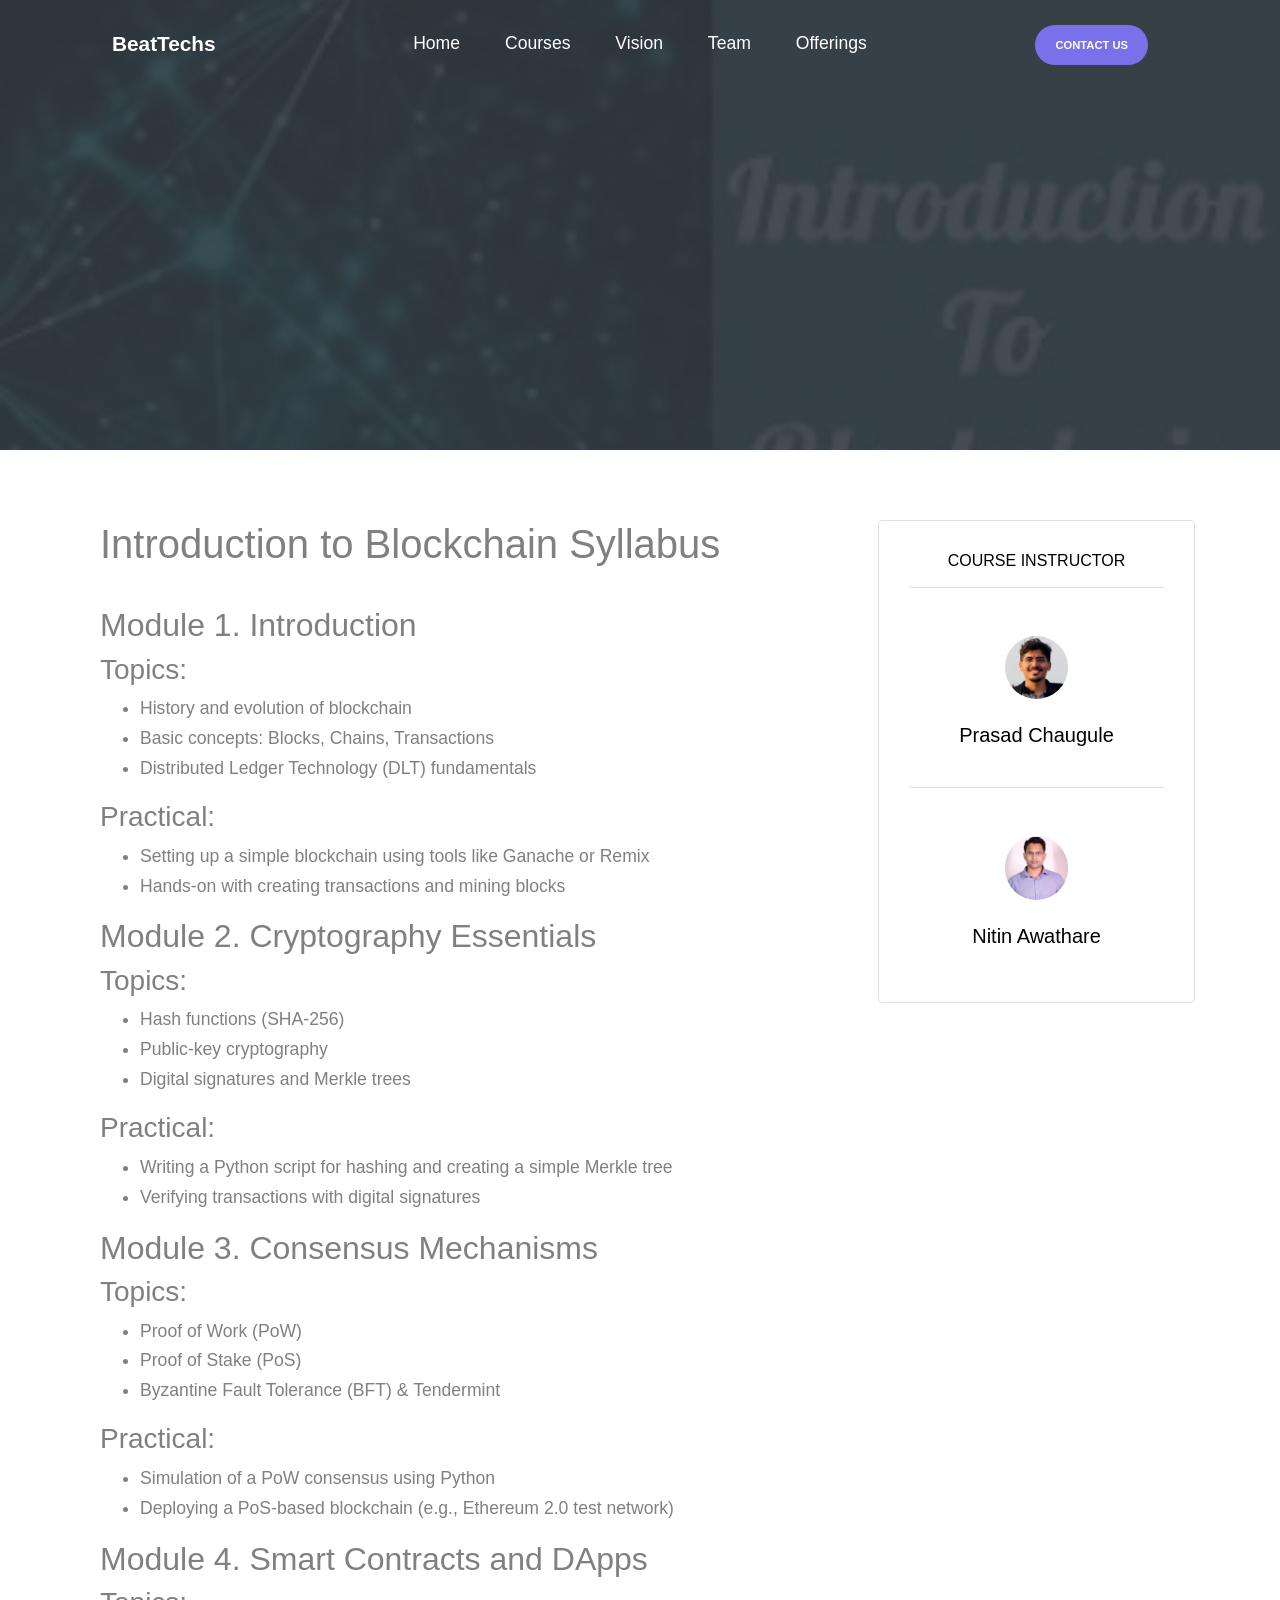
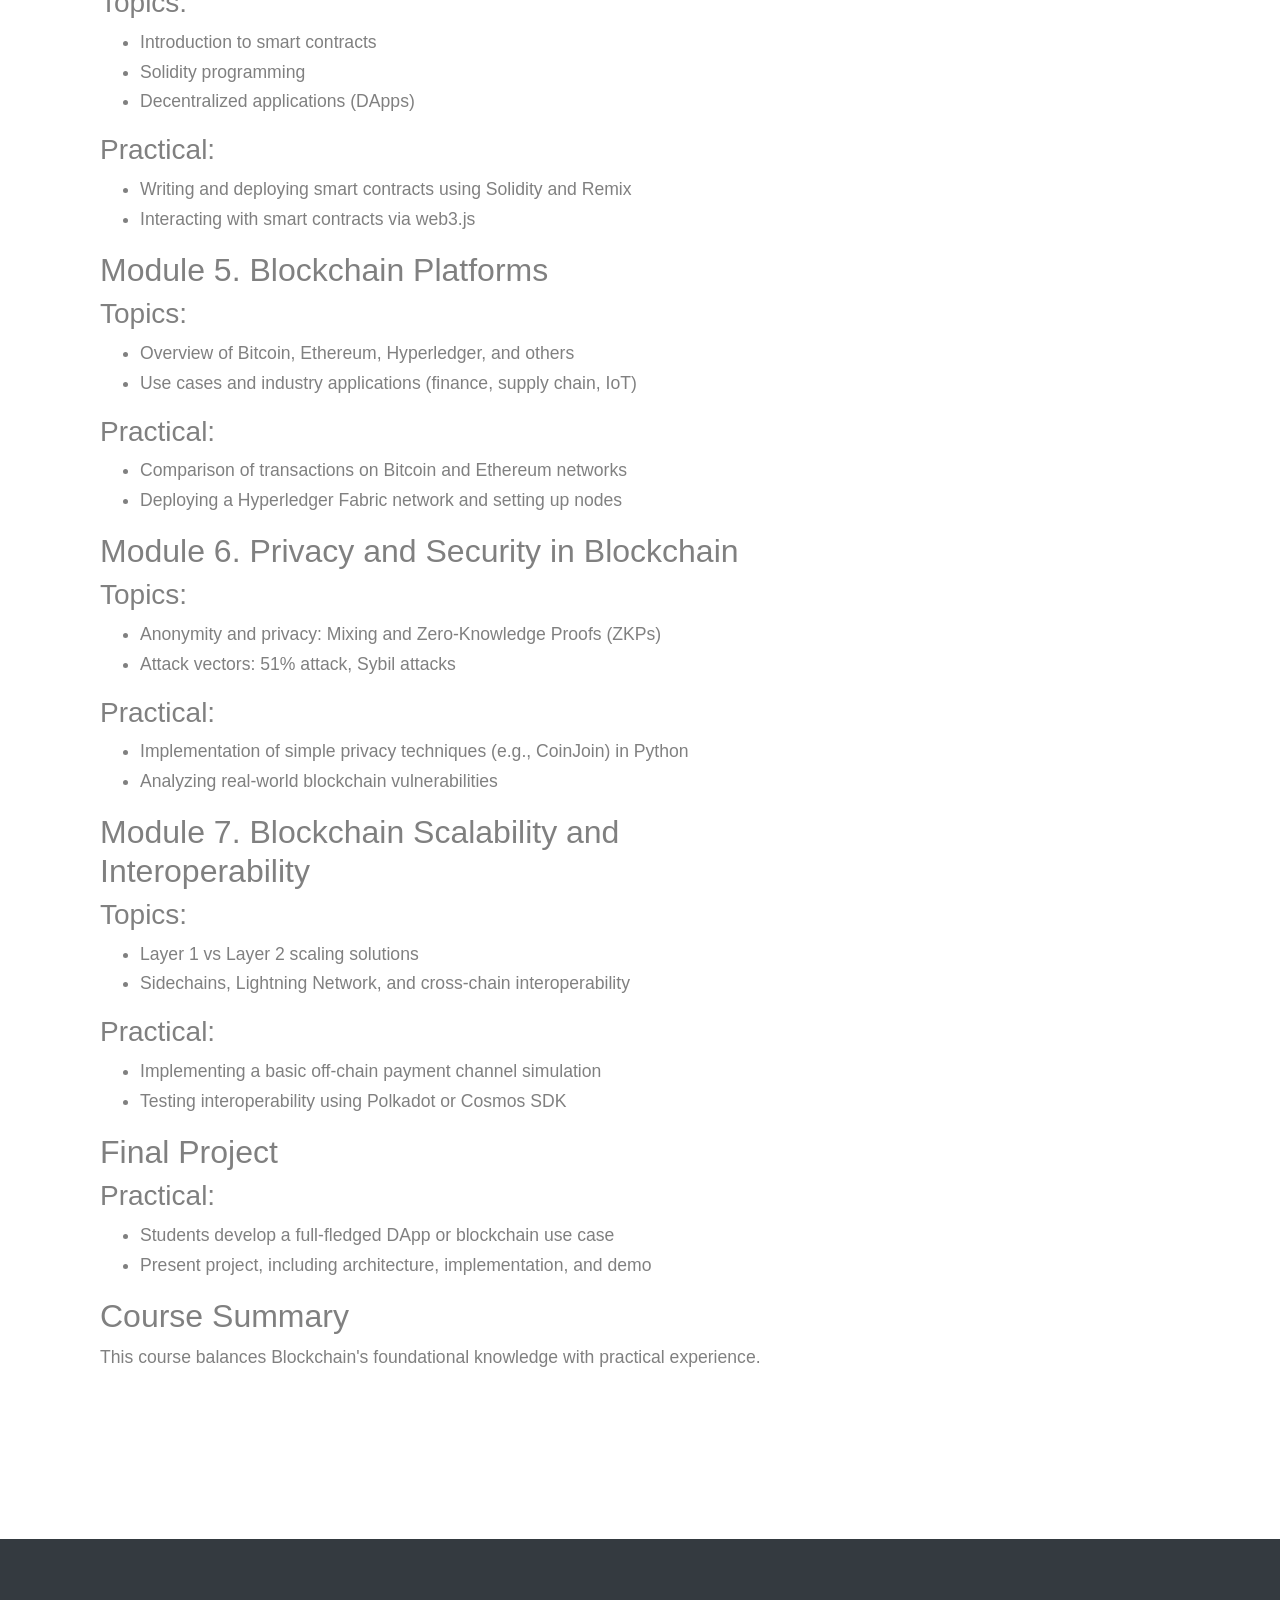
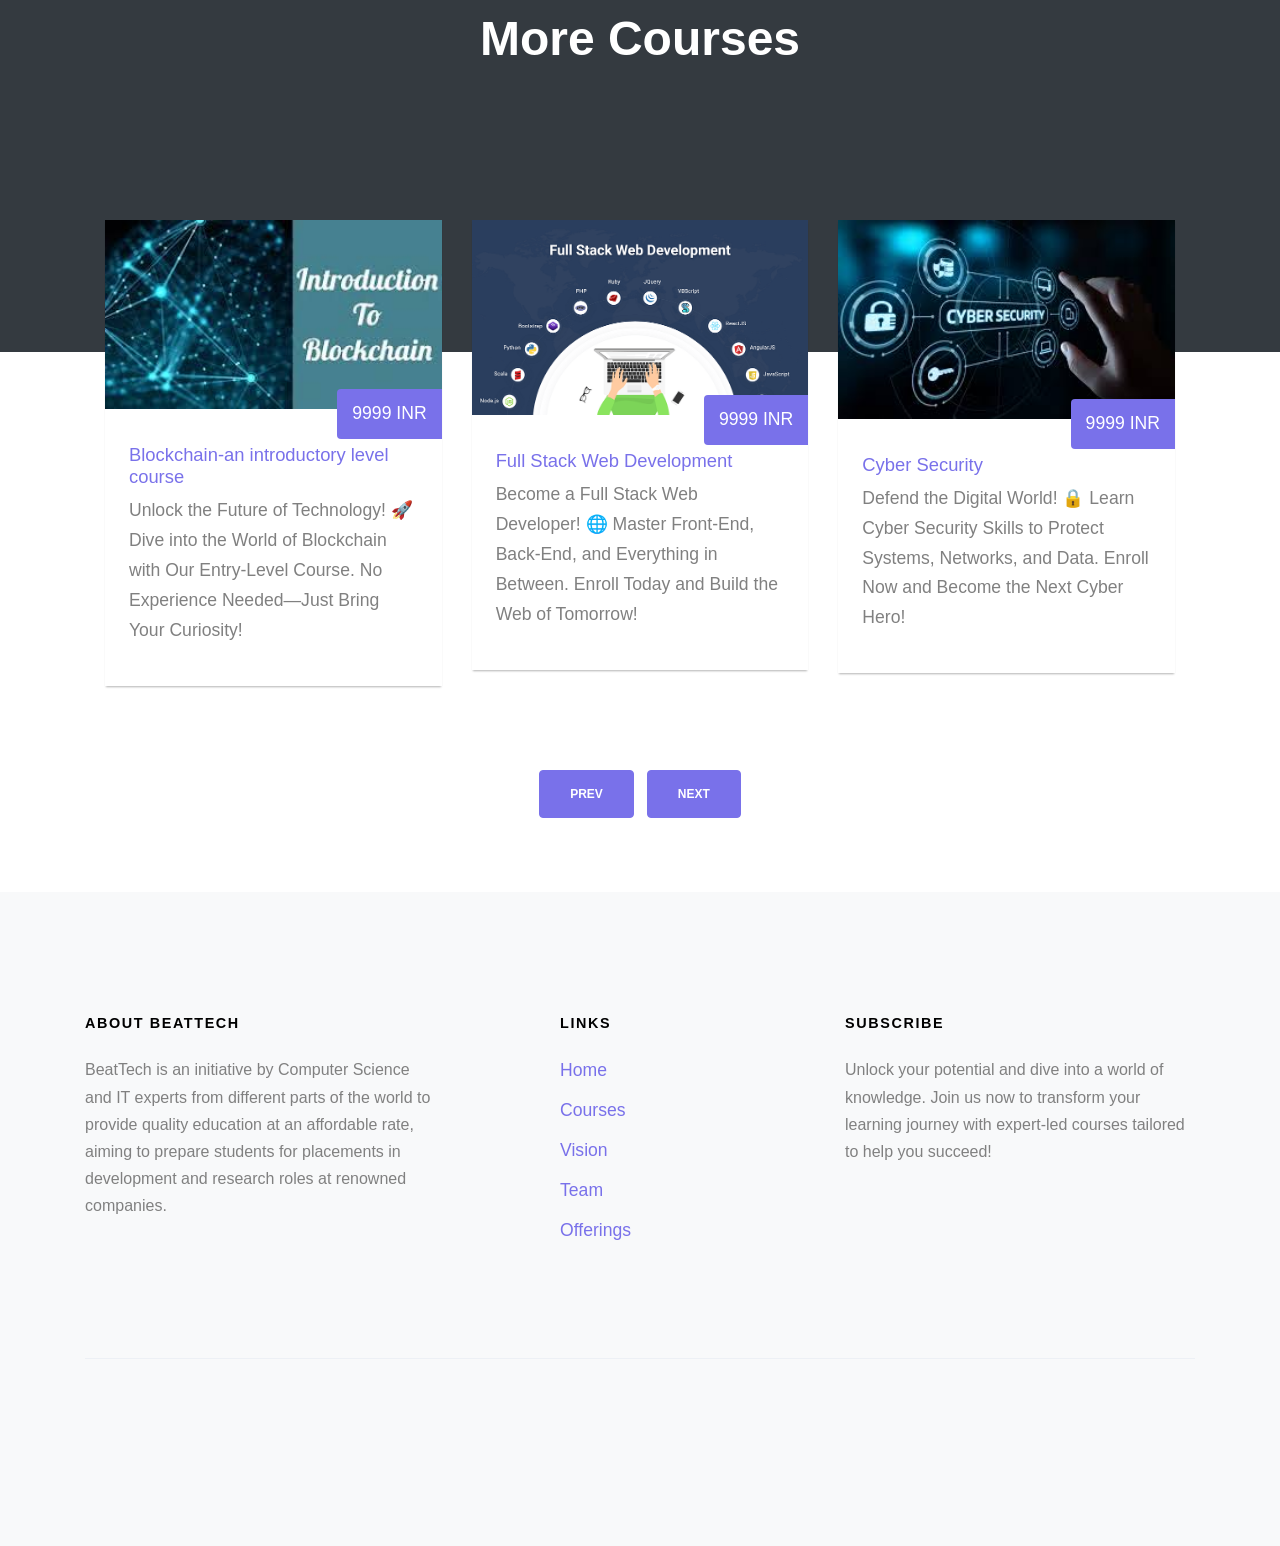
==== commit dd7de2e7: "changed from beattechto beattechs" ====
--- a/course-single-Blockchain.html
+++ b/course-single-Blockchain.html
@@ -44,7 +44,7 @@
       
       <div class="container-fluid">
         <div class="d-flex align-items-center">
-          <div class="site-logo mr-auto w-25"><a href="index.html">BeatTech</a></div>
+          <div class="site-logo mr-auto w-25"><a href="index.html">BeatTechs</a></div>
 
           <div class="mx-auto text-center">
             <nav class="site-navigation position-relative text-right" role="navigation">
